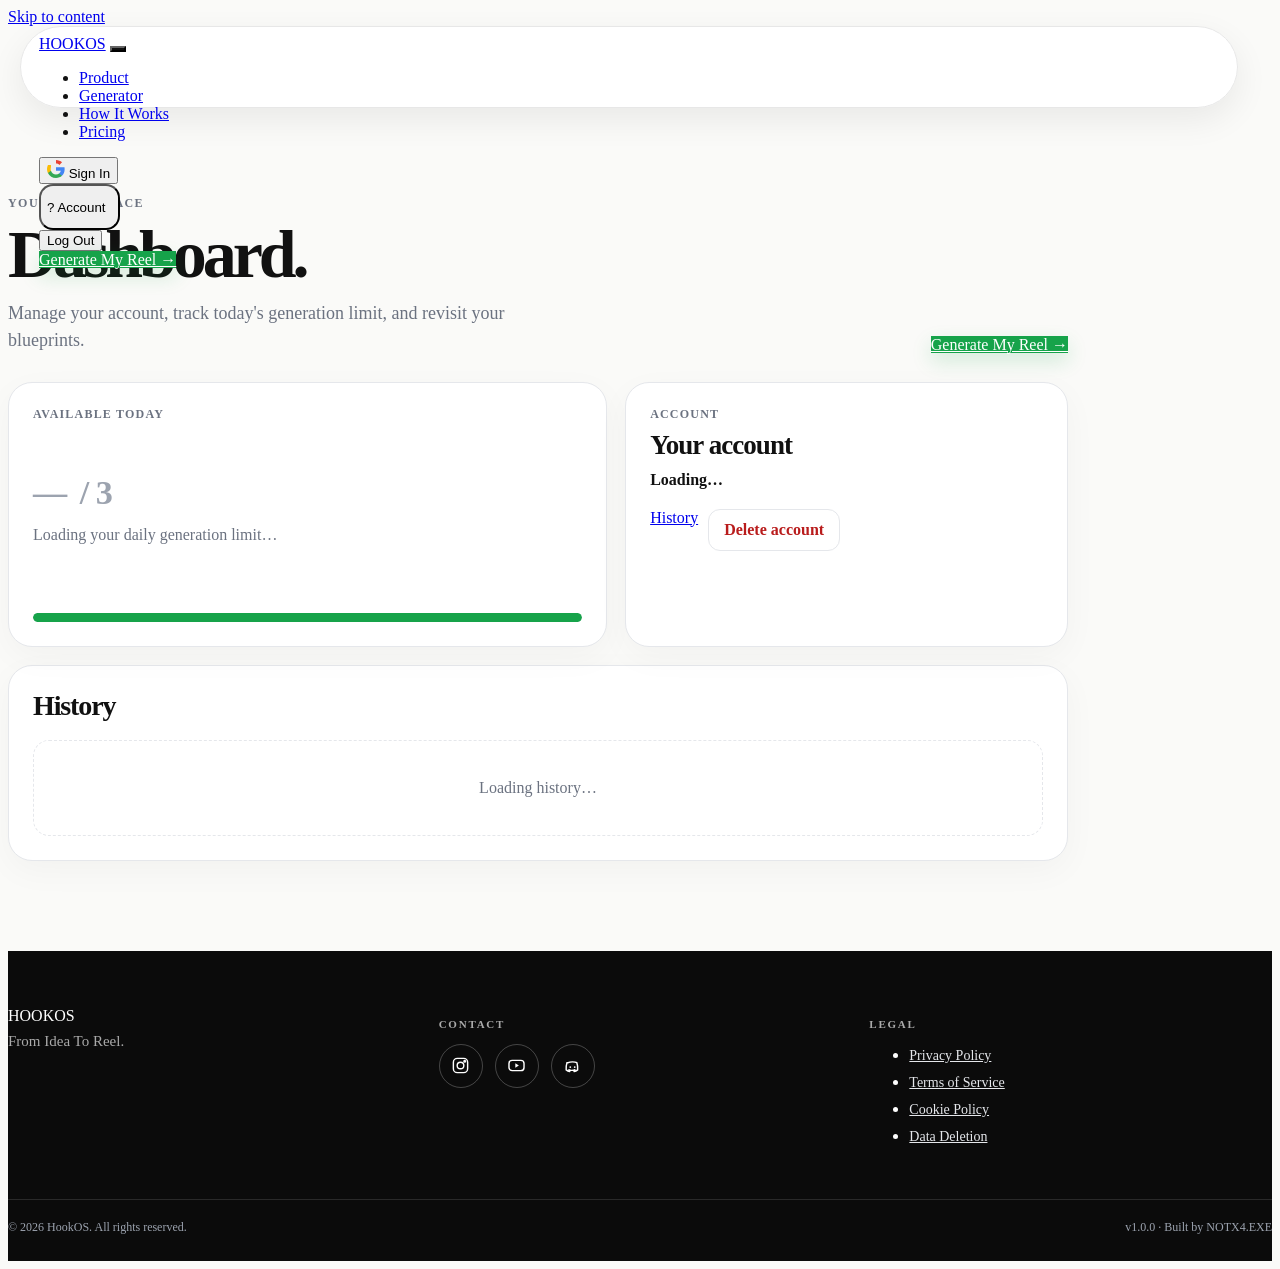
==== dashboard.html @ 16d7a91b "Polish HookOS account dashboard mobile UX" ====
<!DOCTYPE html>
<html lang="en">
<head>
<meta charset="UTF-8">
<meta name="viewport" content="width=device-width, initial-scale=1, viewport-fit=cover">
<title>HookOS — Dashboard</title>
<meta name="description" content="Your HookOS account dashboard and generation history.">
<link rel="icon" href="assets/favicon.ico" sizes="any">
<link rel="stylesheet" href="styles.css">
<link rel="stylesheet" href="fixes.css">
<link rel="stylesheet" href="redesign.css">
<link rel="stylesheet" href="mobile-ux-polish.css">
<style>
  .dashboard-shell{padding:54px 0 90px;background:var(--hookos-bg)}
  .dashboard-wrap{max-width:1060px}
  .dashboard-hero{display:flex;align-items:flex-end;justify-content:space-between;gap:24px;margin-bottom:28px}
  .dashboard-kicker{font-size:12px;font-weight:800;letter-spacing:.12em;text-transform:uppercase;color:#6B7280;margin-bottom:10px}
  .dashboard-hero h1{margin:0;font-size:clamp(40px,7vw,68px);line-height:.98;letter-spacing:-.06em}
  .dashboard-hero p{margin:12px 0 0;max-width:560px;color:#6B7280;font-size:18px;line-height:1.5}
  .dashboard-create{flex-shrink:0}
  .dashboard-stats{display:grid;grid-template-columns:1.15fr .85fr;gap:18px;margin-bottom:18px}
  .dashboard-card{background:#fff;border:1px solid var(--hookos-border);border-radius:24px;padding:24px;box-shadow:0 10px 34px rgba(0,0,0,.035)}
  .usage-card{min-height:215px;display:flex;flex-direction:column;justify-content:space-between}
  .card-eyebrow{font-size:12px;font-weight:800;letter-spacing:.1em;text-transform:uppercase;color:#6B7280}
  .usage-number{font-size:clamp(52px,9vw,76px);font-weight:850;letter-spacing:-.07em;line-height:1;margin-top:18px}
  .usage-number span{font-size:.45em;color:#9CA3AF;font-weight:700;letter-spacing:-.03em}
  .usage-copy{margin-top:10px;color:#6B7280;font-size:16px}
  .usage-bar{height:9px;background:#E5E7EB;border-radius:999px;overflow:hidden;margin-top:22px}
  .usage-bar span{display:block;height:100%;width:100%;background:#16A34A;border-radius:inherit;transition:width .3s ease}
  .account-card h2{margin:8px 0 10px;font-size:27px;letter-spacing:-.035em}
  .account-email{font-weight:700;word-break:break-word;font-size:16px}
  .account-name,.account-plan{color:#6B7280;margin-top:6px}
  .dashboard-actions{display:flex;gap:10px;flex-wrap:wrap;margin-top:20px}
  .danger-button{border:1px solid #E5E7EB;background:transparent;color:#B91C1C;border-radius:12px;padding:11px 15px;font:inherit;font-weight:700;cursor:pointer}
  .danger-button:hover{background:#FEF2F2;border-color:#FECACA}
  .history-card{padding:24px}
  .history-head{display:flex;justify-content:space-between;align-items:center;gap:16px;margin-bottom:18px}
  .history-head h2{margin:0;font-size:28px;letter-spacing:-.04em}
  .history-list{display:grid;gap:12px}
  .history-item{border:1px solid var(--hookos-border);border-radius:18px;padding:17px;background:#fff}
  .history-item-head{display:flex;align-items:flex-start;justify-content:space-between;gap:16px}
  .history-item h3{margin:0 0 6px;font-size:17px;letter-spacing:-.02em;line-height:1.25}
  .history-meta{font-size:12px;color:#6B7280}
  .history-preview{margin-top:11px;color:#6B7280;line-height:1.5;font-size:14px}
  .mini-btn{border:1px solid var(--hookos-border);background:transparent;border-radius:10px;padding:8px 11px;cursor:pointer;font:inherit;font-size:12px;font-weight:700;min-height:40px}
  .mini-btn:hover{background:var(--hookos-green-wash);border-color:#BBF7D0}
  .dashboard-empty{padding:38px 16px;text-align:center;color:#6B7280;border:1px dashed var(--hookos-border);border-radius:16px}
  .dashboard-loading{color:#6B7280}
  @media(max-width:760px){
    .dashboard-shell{padding:34px 0 60px}
    .dashboard-hero{display:block}
    .dashboard-hero p{font-size:16px}
    .dashboard-create{width:100%;margin-top:20px}
    .dashboard-create .btn{width:100%}
    .dashboard-stats{grid-template-columns:1fr}
    .dashboard-card{padding:20px;border-radius:20px}
    .history-card{padding:20px}
    .history-head{align-items:flex-start}
    .history-head h2{font-size:26px}
    .history-item-head{gap:12px}
    .history-item h3{font-size:16px}
  }
</style>
</head>
<body>
<a href="#main" class="skip-link">Skip to content</a>
<div id="navbar-root" class="navbar-placeholder"></div>
<main id="main" class="dashboard-shell">
  <div class="container dashboard-wrap">
    <header class="dashboard-hero">
      <div>
        <div class="dashboard-kicker">Your workspace</div>
        <h1>Dashboard.</h1>
        <p>Manage your account, track today's generation limit, and revisit your blueprints.</p>
      </div>
      <div class="dashboard-create"><a class="btn btn-primary btn-lg" href="index.html#generator">Generate My Reel →</a></div>
    </header>

    <div class="dashboard-stats">
      <section class="dashboard-card usage-card" aria-labelledby="usage-title">
        <div>
          <div class="card-eyebrow" id="usage-title">Available today</div>
          <div class="usage-number"><span id="usage-number">—</span> <span>/ 3</span></div>
          <div class="usage-copy" id="usage-copy">Loading your daily generation limit…</div>
        </div>
        <div class="usage-bar" aria-hidden="true"><span id="usage-bar"></span></div>
      </section>

      <section class="dashboard-card account-card" aria-labelledby="account-title">
        <div class="card-eyebrow">Account</div>
        <h2 id="account-title">Your account</h2>
        <div class="account-email" id="account-email">Loading…</div>
        <div class="account-name" id="account-name"></div>
        <div class="account-plan" id="account-plan"></div>
        <div class="dashboard-actions">
          <a class="btn btn-secondary" href="#history">History</a>
          <button class="danger-button" type="button" data-action="delete-account">Delete account</button>
        </div>
      </section>
    </div>

    <section class="dashboard-card history-card" id="history" aria-labelledby="history-title">
      <div class="history-head"><h2 id="history-title">History</h2><span class="dashboard-loading" id="history-count"></span></div>
      <div id="history-list" class="history-list"><div class="dashboard-empty">Loading history…</div></div>
    </section>
  </div>
</main>
<div id="footer-root"></div>
<script src="config.js"></script><script src="partials.js"></script><script src="auth.js"></script><script src="account-ui.js"></script><script src="dashboard.js"></script>
</body>
</html>
---- fixes.css ----
/* HOOKOS visual fixes */

[hidden]{display:none!important}
.avatar-img[hidden],.avatar[hidden]{display:none!important}

/* Pill navbar: clear breathing room from the viewport */
.navbar{position:sticky!important;top:16px!important;background:transparent!important;border:0!important;backdrop-filter:none!important;-webkit-backdrop-filter:none!important;padding:0 12px;margin:0 0 34px}
.navbar .container{height:64px!important;max-width:1180px!important;padding:8px 18px!important;background:rgba(255,255,255,.98);border:1px solid #e7e7e7;border-radius:999px;box-shadow:0 12px 34px rgba(0,0,0,.07);backdrop-filter:blur(16px);-webkit-backdrop-filter:blur(16px)}
.nav-toggle{background:#111;color:#fff;border-color:#111}.nav-toggle-bars span{background:#fff}.nav-open .nav-toggle-bars span{background:#111}.nav-backdrop{backdrop-filter:none;-webkit-backdrop-filter:none}
@media(max-width:860px){.navbar{top:14px!important;padding:0 12px;margin:0 0 34px}.navbar .container{height:60px!important;border-radius:999px;padding-inline:16px}.nav-right{top:90px!important;inset:90px 10px auto 10px!important;width:auto!important;height:auto!important;max-height:calc(100dvh - 106px);border:1px solid var(--border);border-radius:28px!important;box-shadow:0 24px 70px rgba(0,0,0,.16)!important}.nav-backdrop{background:rgba(0,0,0,.24)}.nav-open .nav-backdrop{opacity:1;visibility:visible}}

/* HookOS identity accent */
.hookos-accent{color:#F2C94C}
.hero .eyebrow .accent-word{color:#F2C94C}

/* Generator */
.loading-panel{position:relative;overflow:hidden;width:100%;border:1px solid var(--border);border-radius:24px;background:var(--bg);padding:32px 24px;margin-top:28px;text-align:center}.loading-panel.is-active{box-shadow:0 18px 50px rgba(0,0,0,.06)}
.loading-orb{width:54px;height:54px;margin:0 auto 18px;border-radius:50%;background:linear-gradient(135deg,#f0f0f0,#d9d9d9,#f7f7f7);animation:hookos-orb 1.8s ease-in-out infinite}.loading-status{min-height:25px;font-size:clamp(16px,2vw,18px);font-weight:700;letter-spacing:-.02em;line-height:1.3;overflow-wrap:anywhere}
.loading-steps{display:grid;grid-template-columns:repeat(4,minmax(0,1fr));gap:10px;width:100%;margin:26px 0 22px;text-align:left}.loading-steps .loading-step{display:flex;align-items:center;gap:8px;width:auto;height:auto;min-width:0;min-height:44px;padding:10px 11px;border:1px solid var(--border);border-radius:14px;background:var(--surface);color:#999;font-size:11px;line-height:1.3;overflow-wrap:anywhere;transition:color .25s var(--ease),border-color .25s var(--ease),background-color .25s var(--ease),transform .25s var(--ease)}.loading-step span:last-child{min-width:0;overflow-wrap:anywhere}.loading-step.is-active{color:var(--text-primary);font-weight:700;border-color:var(--text-primary);background:var(--bg);transform:translateY(-1px)}.loading-step.is-done{color:var(--text-primary);font-weight:700;border-color:var(--text-primary);background:var(--bg)}.loading-step-dot{width:8px;height:8px;flex:0 0 8px;border-radius:50%;background:#ddd}.loading-step.is-active .loading-step-dot{background:#111;box-shadow:0 0 0 4px #eee}.loading-step.is-done .loading-step-dot{background:#111}.loading-track{position:relative;width:100%;height:6px;overflow:hidden;border-radius:999px;background:#ededed}.loading-bar{position:absolute;top:0;left:0;width:42%;height:100%;border-radius:inherit;background:#111;transform:translateX(-110%);animation:hookos-loading-sweep 1.35s ease-in-out infinite}.loading-panel.is-complete .loading-bar{transform:translateX(0);animation:none}.loading-panel.is-complete .loading-orb{animation:none;background:#111}@keyframes hookos-loading-sweep{0%{transform:translateX(-110%)}55%{transform:translateX(90%)}100%{transform:translateX(230%)}}@keyframes hookos-orb{0%,100%{transform:scale(.94);opacity:.72}50%{transform:scale(1.04);opacity:1}}

#idea-input[aria-invalid="true"]{border-color:#c83c47;box-shadow:0 0 0 3px rgba(200,60,71,.08)}

/* Output hierarchy */
.result-card{background:#fff;border:1px solid var(--border);border-radius:18px;padding:20px 20px 22px;box-shadow:0 10px 30px rgba(0,0,0,.035)}
.result-card-head{display:flex;justify-content:space-between;gap:16px;align-items:center;margin-bottom:14px}.result-card-head h3{font-size:12px;font-weight:900;letter-spacing:.14em;text-transform:uppercase;color:#777}.result-body{font-size:16px;line-height:1.6;color:#222;max-width:68ch;white-space:pre-wrap}
#result-title{font-size:clamp(28px,4vw,48px);font-weight:900;letter-spacing:-.05em;line-height:1.02;color:#111}#result-topic{font-size:15px;color:#666;line-height:1.55}#result-hook{position:relative;padding:18px 18px 18px 20px;background:#fff8dd;border-radius:16px;border-left:5px solid #F2C94C;font-size:clamp(20px,2.7vw,28px);font-weight:800;letter-spacing:-.03em;line-height:1.25;color:#111}#result-script{font-size:16px;line-height:1.7}#result-scene{display:grid;gap:8px}.scene{display:grid;grid-template-columns:30px 1fr;gap:10px;align-items:start;padding:12px 14px;border:1px solid var(--border);border-radius:14px;background:#fafafa}.scene-num{font-weight:900;color:#A57D00}.scene span:last-child{line-height:1.5}#result-cta{background:#111;color:#fff;border-radius:16px;padding:18px 20px;font-weight:800;font-size:17px;line-height:1.4}.metrics-panel{border:1px solid var(--border);border-radius:20px;background:#fbfbfb;padding:22px}.metrics-panel h3{font-size:11px;text-transform:uppercase;letter-spacing:.16em;color:#777;margin-bottom:16px}.metric-value{font-weight:900}.metric-bar span{background:#F2C94C!important}

/* Simple visual process */
.process-drawing{position:relative;display:grid;grid-template-columns:repeat(4,minmax(0,1fr));gap:18px;max-width:1040px;margin:0 auto}.process-drawing .drawing-step{min-height:170px;border:1px solid #e6e6e6;border-radius:24px;background:#fff;padding:24px;display:flex;flex-direction:column;justify-content:space-between;box-shadow:0 10px 30px rgba(0,0,0,.04)}.process-drawing .drawing-icon{width:52px;height:52px;border-radius:16px;background:#fff8dd;border:1px solid #f0df98;display:grid;place-items:center;font-size:23px}.process-drawing .drawing-label{font-size:20px;font-weight:800;letter-spacing:-.04em}.process-drawing .drawing-caption{font-size:13px;color:#777;line-height:1.45;max-width:20ch}

/* Cards with stronger visual weight, not empty space */
.grid-4{display:grid;grid-template-columns:repeat(4,minmax(0,1fr));gap:18px}.grid-3{display:grid;grid-template-columns:repeat(3,minmax(0,1fr));gap:18px}.grid-2{display:grid;grid-template-columns:repeat(2,minmax(0,1fr));gap:22px}.card,.output-card{min-width:0;background:#fff;border:1px solid #e2e2e2;border-radius:24px;padding:26px;box-shadow:0 10px 30px rgba(0,0,0,.04)}.card-icon{width:42px;height:42px;margin-bottom:18px;border-radius:13px;background:#fff8dd;border:1px solid #f0df98;display:flex;align-items:center;justify-content:center;font-size:12px;font-weight:800}.card h3{font-size:17px;margin-bottom:8px}.card p{font-size:14px;color:var(--text-secondary);line-height:1.5}.output-card h3{font-size:18px;margin-bottom:10px;display:flex;align-items:center;gap:8px}.output-line{display:flex;gap:14px;padding:12px 0;border-top:1px solid var(--border);font-size:14px;line-height:1.5}.output-line:first-of-type{border-top:none;padding-top:8px}.output-line strong{flex:0 0 72px;font-weight:700;color:#777;font-size:10px;text-transform:uppercase;letter-spacing:.05em;padding-top:2px}

/* Idea example: clear contrast and distinctive type */
.example-input{max-width:760px;margin:0 auto 28px;border:1px solid #dfdfdf;border-radius:22px;padding:22px;background:#fff;box-shadow:0 10px 26px rgba(0,0,0,.04)}
.example-input .mockup-label{color:#666;letter-spacing:.1em}
.example-input .mockup-input{margin:0;background:#fff7d8;font-family:ui-monospace,SFMono-Regular,Menlo,monospace;font-size:18px;font-weight:800;letter-spacing:-.025em;border:1px solid #ead583;color:#171717;border-radius:16px}

/* Short idea guidance */
.input-guidance{display:flex;justify-content:space-between;align-items:flex-start;gap:12px;margin-top:8px;color:#777;font-size:12px;line-height:1.4}.input-guidance-main{max-width:75ch}.input-guidance #char-count{flex:0 0 auto;color:#999}

/* Frameworks: compact mobile-first */
.framework-grid{gap:10px!important}.framework-chip{padding:14px!important;border-radius:16px!important}.fw-name{font-size:14px!important}.fw-desc{font-size:12px!important;line-height:1.35}.framework-chip .check{width:18px;height:18px}

/* Languages */
.language-grid{display:grid;grid-template-columns:repeat(3,minmax(0,1fr));gap:12px;max-width:820px;margin:0 auto 14px}.language-card{min-height:76px;padding:14px 16px;border:1px solid var(--border);border-radius:16px;background:#fff;display:grid;grid-template-columns:auto 1fr;grid-template-rows:auto auto;column-gap:10px;align-content:center;box-shadow:0 6px 20px rgba(0,0,0,.03)}.language-check{grid-row:1 / span 2;width:28px;height:28px;border-radius:50%;background:#fff8dd;border:1px solid #f0df98;display:grid;place-items:center;font-weight:900;color:#7a5c00}.language-card strong{font-size:15px;letter-spacing:-.03em}.language-card>span:last-child{color:#888;font-size:11px;margin-top:2px}.coming-soon{max-width:820px;margin:0 auto;padding:12px 16px;border-radius:14px;background:#f2f2f0;display:flex;gap:12px;align-items:center;justify-content:center;flex-wrap:wrap;text-align:center}.coming-soon span{font-size:10px;font-weight:900;letter-spacing:.16em;color:#777}.coming-soon strong{font-size:12px}

/* Early access: compact and intentional */
.early-access-shell{width:min(100%,700px);margin:0 auto;border:1px solid var(--border);border-radius:24px;background:#fff;padding:24px;box-shadow:0 14px 42px rgba(0,0,0,.05)}#early-access-form{display:grid;gap:12px}#early-access-form input,#early-access-form textarea{width:100%;border:1px solid var(--border);border-radius:14px;background:var(--bg);padding:14px 16px;outline:none;transition:border-color .2s var(--ease),box-shadow .2s var(--ease)}#early-access-form input{min-height:50px}#early-access-form textarea{min-height:92px;resize:vertical}#early-access-form input:focus,#early-access-form textarea:focus{border-color:#b79a3a;box-shadow:0 0 0 3px rgba(242,201,76,.18)}#early-access-form input::placeholder,#early-access-form textarea::placeholder{color:#999}.early-access-note{margin:2px 2px 4px;color:var(--text-secondary);font-size:12px;line-height:1.5;text-align:center}

/* Footer inspired by the supplied Trendy structure: brand + social + legal */
footer{background:#0b0b0b;color:#fff;padding:56px 0 26px;margin-top:0}footer .footer-top{display:grid;grid-template-columns:1fr 1fr 1fr;gap:28px;padding-bottom:38px;border-bottom:1px solid rgba(255,255,255,.12)}footer .footer-brand p,footer .footer-social h3,footer .footer-legal h3{color:#aaa}footer .footer-brand p{font-size:15px;margin-top:8px;max-width:18ch}footer .footer-social h3,footer .footer-legal h3{font-size:11px;text-transform:uppercase;letter-spacing:.16em;margin-bottom:14px}footer .social-links{display:flex;gap:12px}footer .social-link{width:42px;height:42px;border:1px solid rgba(255,255,255,.16);border-radius:50%;display:grid;place-items:center}footer .social-link:hover{background:#fff;color:#111;border-color:#fff}footer .social-link svg{width:19px;height:19px}footer .footer-legal-links{display:grid;gap:9px}footer .footer-legal-links a{color:#cfcfcf;font-size:14px}footer .footer-legal-links a:hover{color:#fff}footer .footer-bottom{display:flex;justify-content:space-between;gap:20px;padding-top:20px;color:#888;font-size:12px;flex-wrap:wrap}

.profile-menu{width:auto!important;max-width:240px}.profile-trigger{width:auto!important;max-width:240px;min-width:0;min-height:46px;height:46px;padding:5px 12px 5px 6px;border-radius:14px}.profile-trigger [data-user-name]{min-width:0;max-width:170px;overflow:hidden;text-overflow:ellipsis;white-space:nowrap}

@media(max-width:900px){.grid-4{grid-template-columns:repeat(2,minmax(0,1fr))}.grid-3{grid-template-columns:1fr}.process-drawing{grid-template-columns:repeat(2,1fr)}}
@media(max-width:860px){.nav-right .profile-menu{width:fit-content!important;max-width:240px;align-self:flex-start}.nav-right .profile-trigger{width:auto!important;max-width:240px;min-height:50px;height:50px;padding:6px 14px 6px 7px;border-radius:14px}.nav-right .profile-trigger [data-user-name]{max-width:165px}}
@media(max-width:700px){.process-drawing{grid-template-columns:1fr;gap:10px}.process-drawing .drawing-step{min-height:118px;padding:18px;border-radius:18px}.process-drawing .drawing-icon{width:42px;height:42px;border-radius:13px;font-size:19px}.process-drawing .drawing-label{font-size:16px}.process-drawing .drawing-caption{font-size:11px;max-width:34ch}.grid-2{grid-template-columns:1fr}.example-input{padding:18px}.output-card{padding:20px}.input-guidance{font-size:11px}.early-access-note{font-size:11px}}
@media(max-width:640px){.loading-panel{padding:26px 16px 20px;border-radius:20px}.loading-steps{grid-template-columns:repeat(2,minmax(0,1fr));gap:8px;margin-top:20px}.loading-steps .loading-step{min-height:50px;padding:9px 8px;font-size:10.5px}.language-grid{grid-template-columns:1fr}.early-access-shell{padding:20px;border-radius:22px}footer .footer-top{grid-template-columns:1fr 1fr;gap:24px}footer .footer-brand{grid-column:1 / -1}.card,.output-card{padding:20px;border-radius:19px}.output-line{flex-direction:column;gap:4px}.output-line strong{flex-basis:auto}}
@media(max-width:420px){footer .footer-top{grid-template-columns:1fr}.input-guidance{align-items:flex-start}.input-guidance #char-count{display:none}}
@media(max-width:360px){.loading-panel{padding-inline:12px}.loading-steps{gap:6px}.loading-steps .loading-step{padding-inline:6px;font-size:10px}}
@media(prefers-reduced-motion:reduce){.loading-orb,.loading-bar{animation:none!important}}
---- redesign.css ----
/* HookOS premium green redesign overrides */
:root{--hook-green:#16A34A;--hook-green-dark:#15803D;--hook-green-soft:#DCFCE7;--hook-green-faint:#F0FDF4;--hook-offwhite:#FAFAF8;--hook-dark:#111312;--hook-border:#E4E7E1}
body{background:var(--hook-offwhite)}
.nav-links a:hover,.nav-links a.is-active{color:var(--hook-green)}
.btn-primary{background:var(--hook-green)!important;box-shadow:0 8px 22px rgba(22,163,74,.18)}
.btn-primary:hover:not(:disabled){background:var(--hook-green-dark)!important;box-shadow:0 12px 28px rgba(22,163,74,.24)}
.hero-redesign{padding-block:84px 96px}
.hero-redesign .hero-copy h1{max-width:620px;font-size:clamp(42px,6vw,76px);letter-spacing:-.055em}
.text-accent{color:var(--hook-green)}
.hero-eyebrow{display:flex;align-items:center;gap:8px}.eyebrow-dot{width:8px;height:8px;border-radius:50%;background:var(--hook-green);box-shadow:0 0 0 5px var(--hook-green-soft)}
.hero-proof{display:flex;flex-wrap:wrap;gap:8px 16px;margin-top:20px;color:#6B7280;font-size:12px}.hero-proof span:first-child{color:var(--hook-green)}
.hero-product-card{background:#fff;border:1px solid var(--hook-border);border-radius:28px;padding:22px;box-shadow:0 30px 80px rgba(17,19,18,.1);position:relative;overflow:hidden}.hero-product-card:before{content:'';position:absolute;inset:-30% auto auto -15%;width:240px;height:240px;border-radius:50%;background:var(--hook-green-faint);filter:blur(10px)}
.product-card-top,.product-preview-footer{display:flex;align-items:center;gap:10px;position:relative;z-index:1}.product-card-top{justify-content:space-between;padding-bottom:18px;border-bottom:1px solid var(--hook-border)}.product-card-label{font-size:10px;font-weight:900;letter-spacing:.16em;color:#7A827A}.status-pill,.output-status{display:inline-flex;align-items:center;gap:6px;font-size:10px;font-weight:900;letter-spacing:.12em;color:var(--hook-green)}.status-pill span,.output-status span{width:6px;height:6px;border-radius:50%;background:var(--hook-green)}
.product-idea-box{position:relative;z-index:1;margin:20px 0;background:var(--hook-green-faint);border:1px solid #D5EAD9;border-radius:18px;padding:18px}.product-idea-box span{display:block;margin-bottom:7px;font-size:10px;font-weight:900;letter-spacing:.14em;color:#7A827A}.product-idea-box strong{font-size:17px;letter-spacing:-.025em}.product-flow{position:relative;z-index:1;display:grid;gap:10px}.flow-step{display:flex;align-items:center;gap:12px;padding:12px 14px;border:1px solid var(--hook-border);border-radius:15px;background:#fff}.flow-step.is-done{border-color:#D7E9DA;background:#FBFFFC}.flow-step.is-current{border-color:#BDE3C5;background:var(--hook-green-faint)}.flow-icon{width:32px;height:32px;display:grid;place-items:center;border-radius:10px;background:#EFF1EE;color:#7A827A;font-size:13px;font-weight:900}.flow-step.is-done .flow-icon,.flow-step.is-current .flow-icon{background:var(--hook-green-soft);color:var(--hook-green)}.flow-step small{display:block;color:#97A097;font-size:9px;font-weight:800;letter-spacing:.1em}.flow-step strong{font-size:14px}.flow-line{height:8px;border-left:1px dashed #CBD3CB;margin-left:29px}.product-preview-footer{margin-top:18px;padding-top:14px;border-top:1px solid var(--hook-border);color:#7A827A;font-size:11px}.product-preview-footer strong{margin-left:auto;color:#111;font-size:12px}.mini-arrow{color:var(--hook-green);font-size:15px}
.section-alt{background:#F4F5F1}.generator-section{border-top:1px solid #ECEEEA;border-bottom:1px solid #ECEEEA}.generator-shell{max-width:850px}.generator-section .section-title{margin-bottom:42px}#idea-input{min-height:156px;padding:18px 18px 20px;background:#fff;border-color:#DDE2DB;border-radius:18px}#idea-input:focus{border-color:var(--hook-green);box-shadow:0 0 0 4px rgba(22,163,74,.1)}
.framework-heading-row{display:flex;align-items:center;justify-content:space-between;gap:16px;margin-top:32px;margin-bottom:12px}.framework-heading-row .field-label{margin:0}.recommended-note{font-size:11px;color:var(--hook-green);font-weight:800}.framework-grid{gap:12px!important}.framework-chip{border-color:#E0E4DE;border-radius:16px!important;background:#fff}.framework-chip:hover{border-color:#C8D0C8;transform:translateY(-2px);box-shadow:0 10px 22px rgba(17,19,18,.06)}.framework-chip.selected{border-color:var(--hook-green);background:var(--hook-green-faint);box-shadow:0 0 0 3px rgba(22,163,74,.08)}.framework-chip.selected .check{background:var(--hook-green);border-color:var(--hook-green)}
.loading-panel{border-color:#DCE4DC;background:#fff}.loading-orb{background:linear-gradient(135deg,#D9F2DF,#AEE1B8,#F3FFF5)}.loading-step.is-active{border-color:var(--hook-green);background:var(--hook-green-faint)}.loading-step.is-done{border-color:#C9DDCC;background:#FBFFFC}.loading-step.is-active .loading-step-dot,.loading-step.is-done .loading-step-dot{background:var(--hook-green);box-shadow:none}.loading-track{background:#E9EEE9}.loading-bar{background:var(--hook-green)}.loading-panel.is-complete .loading-orb{background:var(--hook-green)}
.results-header{display:flex;justify-content:space-between;align-items:flex-end;gap:20px;margin:52px 0 22px}.metrics-panel{background:var(--hook-dark);border-color:#1D2420;color:#fff}.metrics-panel h3,.metrics-heading span{color:#A9B5AC}.metric-value{color:#fff}.metric-bar{background:#263128}.metric-bar span{background:var(--hook-green)!important}.result-card-featured{border-color:#CBE3D0;background:linear-gradient(180deg,#FCFFFC 0%,#F4FBF5 100%)}#result-hook{background:var(--hook-green-faint);border-left-color:var(--hook-green)}#result-cta{background:var(--hook-dark)}.result-card-cta{background:#F6FBF7;border-color:#D5E7D8}
.process-section,.features-section{background:#fff}.process-drawing .drawing-step,.card,.output-card{border-color:#E1E6E1;box-shadow:0 10px 30px rgba(17,19,18,.04)}.process-drawing .drawing-icon,.card-icon{background:var(--hook-green-faint);border-color:#D1E8D5;color:var(--hook-green)}.output-card-primary{border-color:#BFE0C6;background:linear-gradient(180deg,#FCFFFC 0%,#F4FBF5 100%)}.output-card-badge{background:var(--hook-green-soft);color:var(--hook-green)}.example-input{border-color:#DCE4DC}.example-input .mockup-input{background:var(--hook-green-faint);border-color:#D4E8D8}
.language-check{background:var(--hook-green-faint);border-color:#D0E7D4;color:var(--hook-green)}.coming-soon{background:#EEF2ED}
.early-access-section{background:var(--hook-dark);color:#fff}.early-access-section .section-title p,.early-access-section .eyebrow{color:#AAB5AC}.early-access-card{max-width:780px;margin:auto;padding:46px;border:1px solid #263129;border-radius:30px;background:linear-gradient(180deg,#151A17 0%,#111312 100%);box-shadow:0 30px 80px rgba(0,0,0,.22)}#early-access-form input,#early-access-form textarea{background:#181D19;color:#fff;border-color:#2C362F}#early-access-form input:focus,#early-access-form textarea:focus{border-color:var(--hook-green);box-shadow:0 0 0 4px rgba(22,163,74,.16)}.early-access-note{color:#87938A}.final-cta{background:#EAF7ED}.final-cta>.container{display:flex;align-items:center;justify-content:space-between;gap:32px}.final-cta-copy h2{max-width:680px}.final-cta .eyebrow{color:var(--hook-green)}
@media(max-width:900px){.hero-redesign{padding-block:64px 72px}.hero-redesign .container{gap:40px}.grid-4{grid-template-columns:repeat(2,minmax(0,1fr))}.process-drawing{grid-template-columns:repeat(2,1fr)}}
@media(max-width:700px){.hero-redesign .hero-copy h1{font-size:clamp(38px,12vw,58px)}.hero-actions .btn{width:100%}.hero-product-card{padding:16px;border-radius:22px}.framework-heading-row{align-items:flex-start;flex-direction:column;gap:8px}.framework-grid,.grid-2,.language-grid{grid-template-columns:1fr}.results-header{align-items:flex-start;flex-direction:column}.early-access-card{padding:28px 20px;border-radius:22px}.final-cta>.container{align-items:flex-start;flex-direction:column}.final-cta .btn{width:100%}.process-drawing{grid-template-columns:1fr}}
---- mobile-ux-polish.css ----
/* HookOS mobile UX polish */
:root{
  --hookos-green:#16A34A;
  --hookos-green-dark:#15803D;
  --hookos-green-soft:#DCFCE7;
  --hookos-green-wash:#F0FDF4;
  --hookos-bg:#FAFAF8;
  --hookos-surface:#FFFFFF;
  --hookos-text:#111111;
  --hookos-muted:#6B7280;
  --hookos-border:#E5E7EB;
  --hookos-danger:#DC2626;
}

body{background:var(--hookos-bg);color:var(--hookos-text)}

.btn-primary{background:var(--hookos-green)!important;color:#fff!important;box-shadow:0 8px 20px rgba(22,163,74,.18)}
.btn-primary:hover:not(:disabled){background:var(--hookos-green-dark)!important}
.btn-secondary{border-color:var(--hookos-border)!important;background:#fff!important}

/* Shared visual language */
.dashboard-card,.early-access-shell,.result-card,.output-card,.card,.example-input,.mockup{border-color:var(--hookos-border)!important}

/* Mobile navigation cleanup */
@media(max-width:860px){
  .nav-right .nav-links a.is-active{background:var(--hookos-green-wash)!important;color:var(--hookos-green-dark)!important}
  .nav-right .nav-links a:focus-visible{outline:3px solid rgba(22,163,74,.22)}
  .nav-right>.btn-primary{box-shadow:0 10px 24px rgba(22,163,74,.2)}
}

/* Support + tutorial: product-like documentation instead of article wall */
.legal-page{padding-block:56px 80px}
.legal-page .container{max-width:900px}
.legal-page h1{font-size:clamp(36px,7vw,52px);letter-spacing:-.05em;margin-bottom:12px}
.legal-page .legal-updated{color:var(--hookos-muted);max-width:700px;margin-bottom:34px;font-size:17px;line-height:1.55}
.legal-page h2{font-size:clamp(22px,4vw,30px);letter-spacing:-.03em;margin-top:28px;margin-bottom:10px}
.legal-page p{font-size:16px;line-height:1.65;color:#3F4650;max-width:70ch}
.legal-page a{color:var(--hookos-green-dark);font-weight:700;text-decoration-color:rgba(22,163,74,.35);text-underline-offset:3px}

@media(min-width:700px){
  .legal-page h2:not(:first-of-type){margin-top:38px}
}

/* Tutorial visual steps */
.tutorial-step{
  margin:18px 0;
  padding:20px;
  border:1px solid var(--hookos-border);
  border-radius:20px;
  background:#fff;
  box-shadow:0 8px 26px rgba(17,24,39,.035)
}
.tutorial-step .step-number{
  display:inline-flex;align-items:center;justify-content:center;
  width:34px;height:34px;border-radius:11px;
  background:var(--hookos-green-wash);
  border:1px solid #BBF7D0;
  color:var(--hookos-green-dark);
  font-size:12px;font-weight:900;letter-spacing:.04em;margin-bottom:14px
}
.tutorial-step h2{margin:0 0 8px;font-size:24px}
.tutorial-step p{margin:0}
.tutorial-preview{margin-top:16px;padding:14px;border:1px solid var(--hookos-border);border-radius:16px;background:var(--hookos-bg)}
.tutorial-preview .preview-label{font-size:10px;text-transform:uppercase;letter-spacing:.14em;font-weight:900;color:var(--hookos-muted);margin-bottom:8px}
.tutorial-preview .preview-field{padding:12px 14px;border-radius:12px;background:#fff;border:1px solid var(--hookos-border);font-size:14px;font-weight:700}
.tutorial-preview .preview-row{display:grid;grid-template-columns:repeat(2,minmax(0,1fr));gap:8px;margin-top:8px}
.tutorial-preview .preview-chip{padding:10px;border-radius:11px;background:#fff;border:1px solid var(--hookos-border);font-size:12px;font-weight:700}
.tutorial-preview .preview-chip.is-selected{background:var(--hookos-green-wash);border-color:#86EFAC;color:var(--hookos-green-dark)}
.tutorial-preview .preview-list{display:grid;gap:7px}
.tutorial-preview .preview-list div{padding:9px 10px;border:1px solid var(--hookos-border);border-radius:10px;background:#fff;font-size:12px;font-weight:700}

/* Support cards */
.support-card{
  margin:16px 0;padding:20px;
  border:1px solid var(--hookos-border);
  border-radius:20px;background:#fff;
  box-shadow:0 8px 26px rgba(17,24,39,.035)
}
.support-card h2{margin:0 0 8px;font-size:22px}
.support-email{font-size:18px!important;font-weight:800;color:var(--hookos-green-dark)!important}
.support-card p:last-child{margin-bottom:0}

/* Compact dashboard/account/history */
.dashboard-shell{background:var(--hookos-bg)!important}
.dashboard-hero h1{letter-spacing:-.055em}
.dashboard-create .btn{background:var(--hookos-green)!important}
.usage-bar span{background:var(--hookos-green)!important}
.history-item{transition:border-color .18s ease,box-shadow .18s ease,transform .18s ease}
.history-item:hover{border-color:#BBF7D0!important;box-shadow:0 10px 24px rgba(22,163,74,.07);transform:translateY(-1px)}
.mini-btn:hover{border-color:#BBF7D0!important;background:var(--hookos-green-wash)!important}

/* Custom delete modal */
.hookos-modal-backdrop{
  position:fixed;inset:0;z-index:1500;
  background:rgba(17,19,18,.56);
  backdrop-filter:blur(3px);
  opacity:0;visibility:hidden;pointer-events:none;
  transition:opacity .2s ease,visibility .2s ease
}
.hookos-modal-backdrop.is-open{opacity:1;visibility:visible;pointer-events:auto}
.hookos-modal{
  position:fixed;left:50%;top:50%;z-index:1501;
  width:min(92vw,440px);
  transform:translate(-50%,-46%);
  opacity:0;visibility:hidden;pointer-events:none;
  background:#fff;border:1px solid var(--hookos-border);border-radius:24px;
  box-shadow:0 28px 80px rgba(0,0,0,.24);
  padding:24px;
  transition:opacity .2s ease,transform .22s ease,visibility .2s ease
}
.hookos-modal.is-open{opacity:1;visibility:visible;pointer-events:auto;transform:translate(-50%,-50%)}
.hookos-modal h2{font-size:25px;margin:0 0 8px;letter-spacing:-.035em}
.hookos-modal p{margin:0;color:var(--hookos-muted);font-size:15px;line-height:1.55}
.hookos-modal-actions{display:grid;grid-template-columns:1fr 1fr;gap:10px;margin-top:20px}
.hookos-modal-actions button{min-height:46px;border-radius:12px;border:1px solid var(--hookos-border);font-weight:800}
.hookos-modal-cancel{background:#fff}
.hookos-modal-delete{background:var(--hookos-danger);color:#fff;border-color:var(--hookos-danger)!important}
.hookos-modal-delete:hover{background:#B91C1C}

/* Footer contrast */
footer .social-link{color:#fff!important;border-color:rgba(255,255,255,.24)!important}
footer .social-link:hover{background:var(--hookos-green)!important;border-color:var(--hookos-green)!important;color:#fff!important}
footer .footer-legal-links a{color:#E5E7EB!important}
footer .footer-bottom{color:#9CA3AF!important}

/* Better mobile type and spacing */
@media(max-width:700px){
  section{padding-block:48px}
  .container{padding-inline:18px}
  .legal-page{padding-block:34px 54px}
  .legal-page .container{padding-inline:18px}
  .legal-page h1{font-size:38px}
  .legal-page .legal-updated{font-size:16px;margin-bottom:26px}
  .legal-page h2{font-size:24px;line-height:1.14;margin-top:24px}
  .legal-page p{font-size:16px;line-height:1.6}
  .tutorial-step,.support-card{padding:18px;border-radius:18px}
  .tutorial-step h2,.support-card h2{font-size:21px}
  .dashboard-shell{padding-top:26px!important}
  .dashboard-hero h1{font-size:44px!important}
  .dashboard-card{padding:20px!important;border-radius:20px!important}
  .usage-number{font-size:58px!important}
  .history-card{padding:20px!important}
  .history-head h2{font-size:26px!important}
  .history-item{padding:15px!important}
  .dashboard-actions{gap:8px}
  .dashboard-actions .btn,.dashboard-actions .danger-button{min-height:46px}
}

/* Respect reduced motion */
@media(prefers-reduced-motion:reduce){
  .hookos-modal,.hookos-modal-backdrop,.history-item{transition:none!important}
}
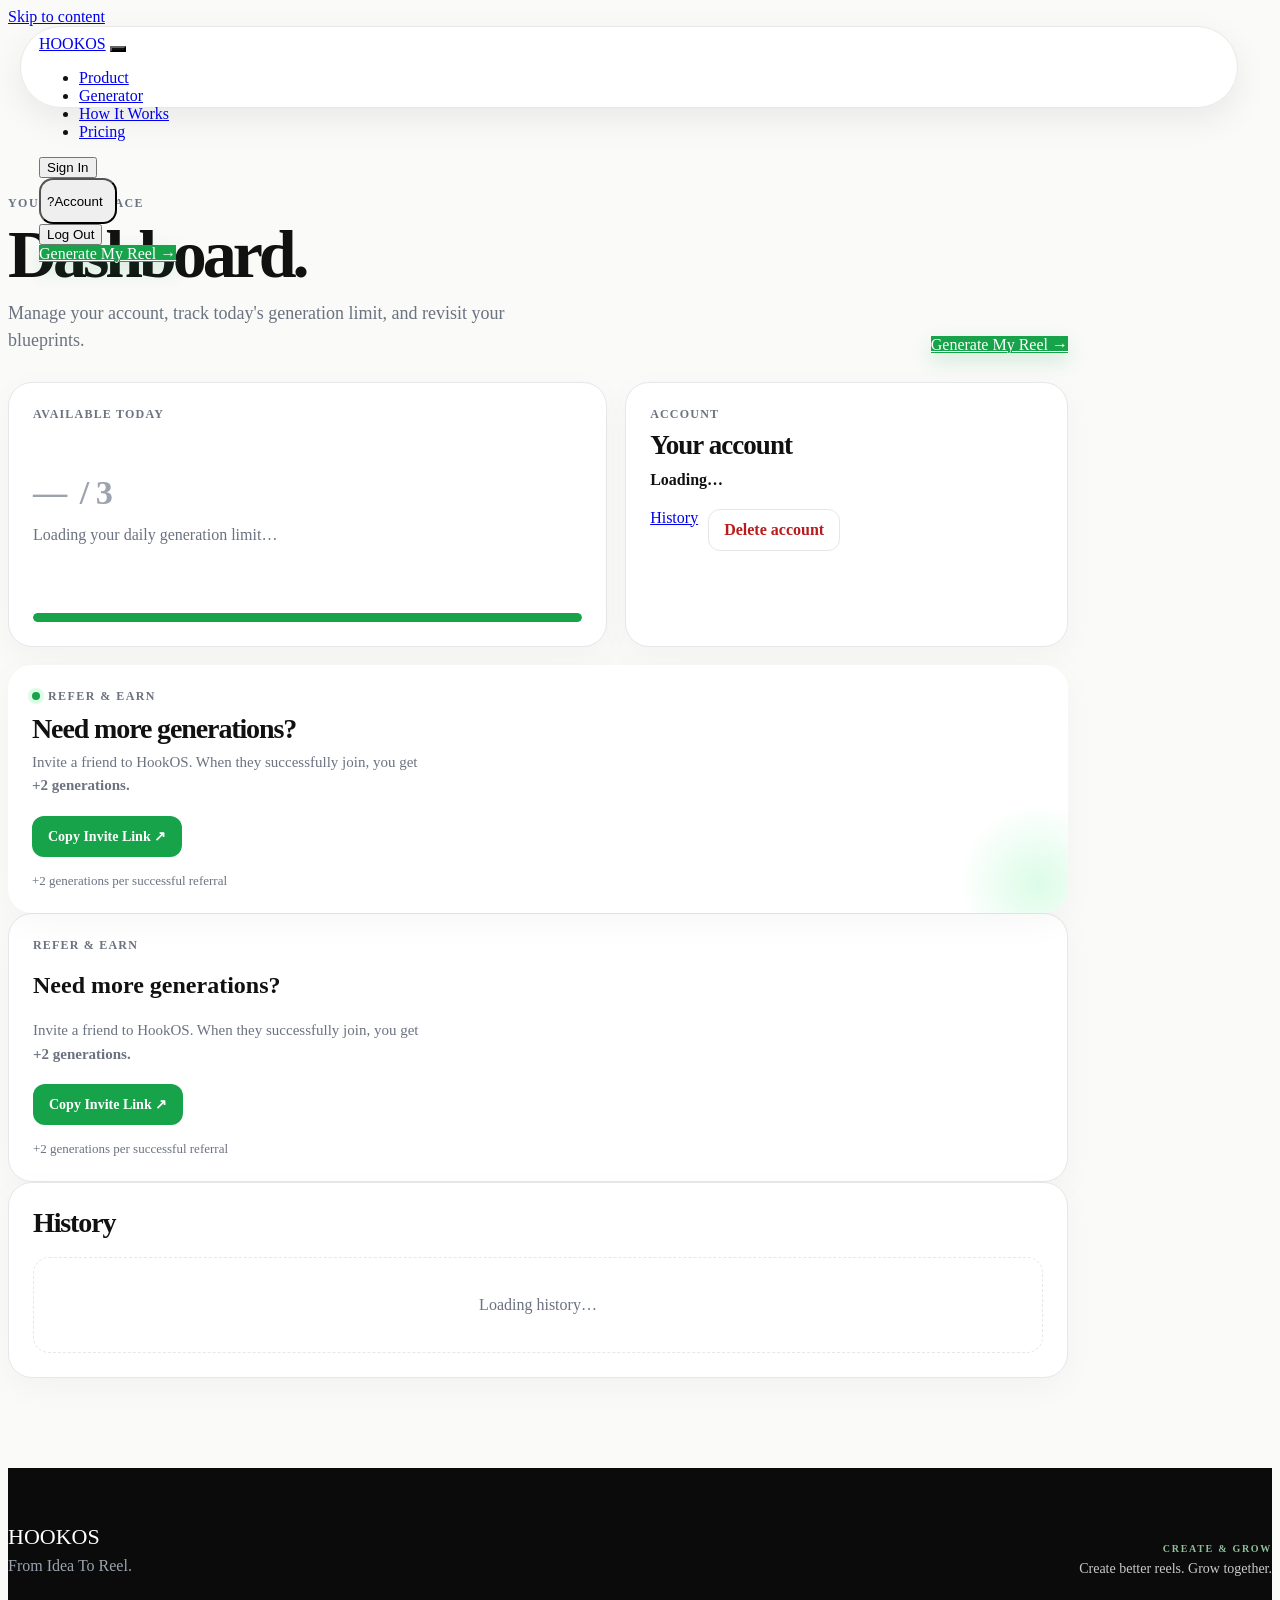
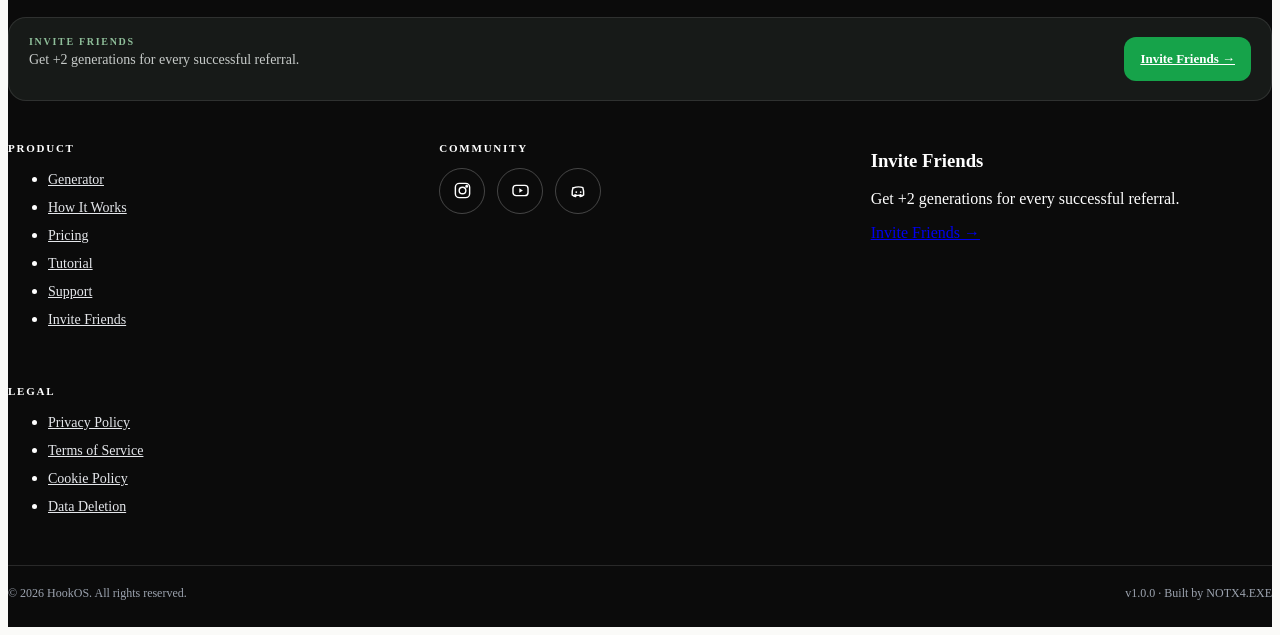
==== commit f8b943a4: "Add referral card to HookOS dashboard" ====
--- a/dashboard.html
+++ b/dashboard.html
@@ -10,6 +10,7 @@
 <link rel="stylesheet" href="fixes.css">
 <link rel="stylesheet" href="redesign.css">
 <link rel="stylesheet" href="mobile-ux-polish.css">
+<link rel="stylesheet" href="referral-footer.css">
 <style>
   .dashboard-shell{padding:54px 0 90px;background:var(--hookos-bg)}
   .dashboard-wrap{max-width:1060px}
@@ -75,30 +76,23 @@
       </div>
       <div class="dashboard-create"><a class="btn btn-primary btn-lg" href="index.html#generator">Generate My Reel →</a></div>
     </header>
-
     <div class="dashboard-stats">
       <section class="dashboard-card usage-card" aria-labelledby="usage-title">
-        <div>
-          <div class="card-eyebrow" id="usage-title">Available today</div>
-          <div class="usage-number"><span id="usage-number">—</span> <span>/ 3</span></div>
-          <div class="usage-copy" id="usage-copy">Loading your daily generation limit…</div>
-        </div>
+        <div><div class="card-eyebrow" id="usage-title">Available today</div><div class="usage-number"><span id="usage-number">—</span> <span>/ 3</span></div><div class="usage-copy" id="usage-copy">Loading your daily generation limit…</div></div>
         <div class="usage-bar" aria-hidden="true"><span id="usage-bar"></span></div>
       </section>
-
       <section class="dashboard-card account-card" aria-labelledby="account-title">
-        <div class="card-eyebrow">Account</div>
-        <h2 id="account-title">Your account</h2>
-        <div class="account-email" id="account-email">Loading…</div>
-        <div class="account-name" id="account-name"></div>
-        <div class="account-plan" id="account-plan"></div>
-        <div class="dashboard-actions">
-          <a class="btn btn-secondary" href="#history">History</a>
-          <button class="danger-button" type="button" data-action="delete-account">Delete account</button>
-        </div>
+        <div class="card-eyebrow">Account</div><h2 id="account-title">Your account</h2><div class="account-email" id="account-email">Loading…</div><div class="account-name" id="account-name"></div><div class="account-plan" id="account-plan"></div>
+        <div class="dashboard-actions"><a class="btn btn-secondary" href="#history">History</a><button class="danger-button" type="button" data-action="delete-account">Delete account</button></div>
       </section>
     </div>
-
+    <section class="dashboard-card" id="referral" aria-labelledby="referral-heading">
+      <div class="card-eyebrow">Refer & Earn</div>
+      <h2 id="referral-heading">Need more generations?</h2>
+      <p class="referral-copy">Invite a friend to HookOS. When they successfully join, you get <strong>+2 generations.</strong></p>
+      <div class="referral-actions"><button type="button" class="referral-copy-btn" id="hookos-copy-referral">Copy Invite Link ↗</button></div>
+      <div class="referral-meta" id="hookos-referral-meta"><span>+2 generations per successful referral</span></div>
+    </section>
     <section class="dashboard-card history-card" id="history" aria-labelledby="history-title">
       <div class="history-head"><h2 id="history-title">History</h2><span class="dashboard-loading" id="history-count"></span></div>
       <div id="history-list" class="history-list"><div class="dashboard-empty">Loading history…</div></div>
@@ -106,6 +100,6 @@
   </div>
 </main>
 <div id="footer-root"></div>
-<script src="config.js"></script><script src="partials.js"></script><script src="auth.js"></script><script src="account-ui.js"></script><script src="dashboard.js"></script>
+<script src="config.js"></script><script src="partials.js"></script><script src="auth.js"></script><script src="account-ui.js"></script><script src="dashboard.js"></script><script src="referral-ui.js"></script>
 </body>
 </html>
--- a/referral-footer.css
+++ b/referral-footer.css
@@ -0,0 +1 @@
+/* ==========================================================================\n   HOOKOS — referral + footer polish\n   ========================================================================== */\n.referral-card{position:relative;overflow:hidden;margin-top:18px;padding:24px;border:1px solid var(--border);border-radius:24px;background:#fff;box-shadow:0 10px 34px rgba(0,0,0,.035)}\n.referral-card::after{content:"";position:absolute;right:-55px;bottom:-70px;width:190px;height:190px;border-radius:50%;background:radial-gradient(circle,#dcfce7 0%,rgba(220,252,231,0) 70%);pointer-events:none}\n.referral-eyebrow{display:flex;align-items:center;gap:8px;font-size:12px;font-weight:800;letter-spacing:.12em;text-transform:uppercase;color:#6b7280}\n.referral-dot{width:8px;height:8px;border-radius:50%;background:#16a34a;box-shadow:0 0 0 4px #dcfce7}\n.referral-card h2{margin:10px 0 8px;font-size:28px;letter-spacing:-.04em;line-height:1.05}\n.referral-copy{margin:0;max-width:54ch;color:#6b7280;font-size:15px;line-height:1.55}\n.referral-actions{display:flex;flex-wrap:wrap;gap:10px;margin-top:18px;align-items:center}\n.referral-copy-btn{min-height:46px;border:0;background:#16a34a;color:#fff;border-radius:12px;padding:12px 16px;font:inherit;font-size:14px;font-weight:800;cursor:pointer;transition:transform .18s var(--ease),background .18s var(--ease)}\n.referral-copy-btn:hover{background:#15803d;transform:translateY(-1px)}\n.referral-copy-btn:focus-visible{outline:3px solid #bbf7d0;outline-offset:2px}\n.referral-meta{display:flex;gap:16px;flex-wrap:wrap;margin-top:16px;font-size:13px;color:#6b7280}.referral-meta strong{color:#111}\n.referral-toast{position:fixed;left:50%;bottom:22px;z-index:1000;transform:translate(-50%,16px);opacity:0;pointer-events:none;padding:12px 16px;border-radius:14px;background:#111312;color:#fff;box-shadow:0 16px 40px rgba(0,0,0,.2);font-size:14px;font-weight:700;transition:opacity .2s var(--ease),transform .2s var(--ease)}\n.referral-toast.is-visible{opacity:1;transform:translate(-50%,0)}\n.referral-invite{margin:16px 0 0;padding:12px 14px;border:1px solid #bbf7d0;border-radius:14px;background:#f0fdf4;color:#15803d;font-size:13px;font-weight:700}\n.hookos-footer{background:#111312;color:#fff;padding:48px 0 24px}.footer-intro{display:flex;justify-content:space-between;gap:32px;align-items:flex-end;padding-bottom:26px}.footer-community-copy{max-width:280px;text-align:right}.footer-kicker{display:block;color:#8fbf9a;font-size:10px;font-weight:900;letter-spacing:.17em;text-transform:uppercase}.footer-community-copy p{margin-top:7px;color:#c7cbc9;font-size:14px}.footer-referral-strip{display:flex;align-items:center;justify-content:space-between;gap:20px;padding:18px 20px;margin-bottom:30px;border:1px solid rgba(255,255,255,.1);border-radius:18px;background:#171a18}.footer-referral-strip p{margin-top:5px;color:#c7cbc9;font-size:14px}.footer-referral-link{min-height:44px;display:inline-flex;align-items:center;justify-content:center;padding:0 16px;border-radius:12px;background:#16a34a;color:#fff;font-size:13px;font-weight:800;transition:background .18s ease,transform .18s ease}.footer-referral-link:hover{background:#15803d;transform:translateY(-1px)}.hookos-footer .footer-top{display:grid;grid-template-columns:1fr 1fr 1fr;gap:30px;padding:0 0 34px;border-bottom:1px solid rgba(255,255,255,.12)}.hookos-footer .footer-column h3{margin-bottom:14px;color:#fff;font-size:11px;text-transform:uppercase;letter-spacing:.16em}.hookos-footer .footer-legal-links{display:grid;gap:10px}.hookos-footer .footer-legal-links a{color:#b8bfbc;font-size:14px;transition:color .18s ease}.hookos-footer .footer-legal-links a:hover{color:#fff}.hookos-footer .social-links{display:flex;gap:12px;flex-wrap:wrap}.hookos-footer .social-link{width:44px;height:44px;display:grid;place-items:center;border:1px solid rgba(255,255,255,.18);border-radius:50%;color:#fff;transition:background .18s ease,color .18s ease,border-color .18s ease,transform .18s ease}.hookos-footer .social-link:hover{background:#dcfce7;color:#15803d;border-color:#dcfce7;transform:translateY(-1px)}.hookos-footer .social-link svg{width:19px;height:19px}.hookos-footer .footer-bottom{display:flex;justify-content:space-between;gap:20px;flex-wrap:wrap;padding-top:20px;color:#818885;font-size:12px}.hookos-footer .footer-wordmark{font-size:22px;color:#fff}.hookos-footer .footer-tag{margin-top:7px;color:#9ca3af}.footer-referral-card{margin-top:18px}\n@media(max-width:700px){.referral-card{padding:20px;border-radius:20px}.referral-card h2{font-size:24px}.referral-copy-btn{width:100%}.referral-meta{flex-direction:column;gap:8px}.referral-toast{left:16px;right:16px;bottom:16px;transform:translateY(16px)}.referral-toast.is-visible{transform:translateY(0)}.footer-intro{display:block;padding-bottom:22px}.footer-community-copy{margin-top:18px;text-align:left}.footer-referral-strip{display:block;padding:18px}.footer-referral-link{width:100%;margin-top:14px}.hookos-footer .footer-top{grid-template-columns:1fr 1fr;gap:26px}.hookos-footer .footer-bottom{display:block}.hookos-footer .footer-bottom span{display:block}.hookos-footer .footer-bottom span+span{margin-top:8px}}\n@media(max-width:420px){.hookos-footer .footer-top{grid-template-columns:1fr}.hookos-footer{padding-top:40px}}
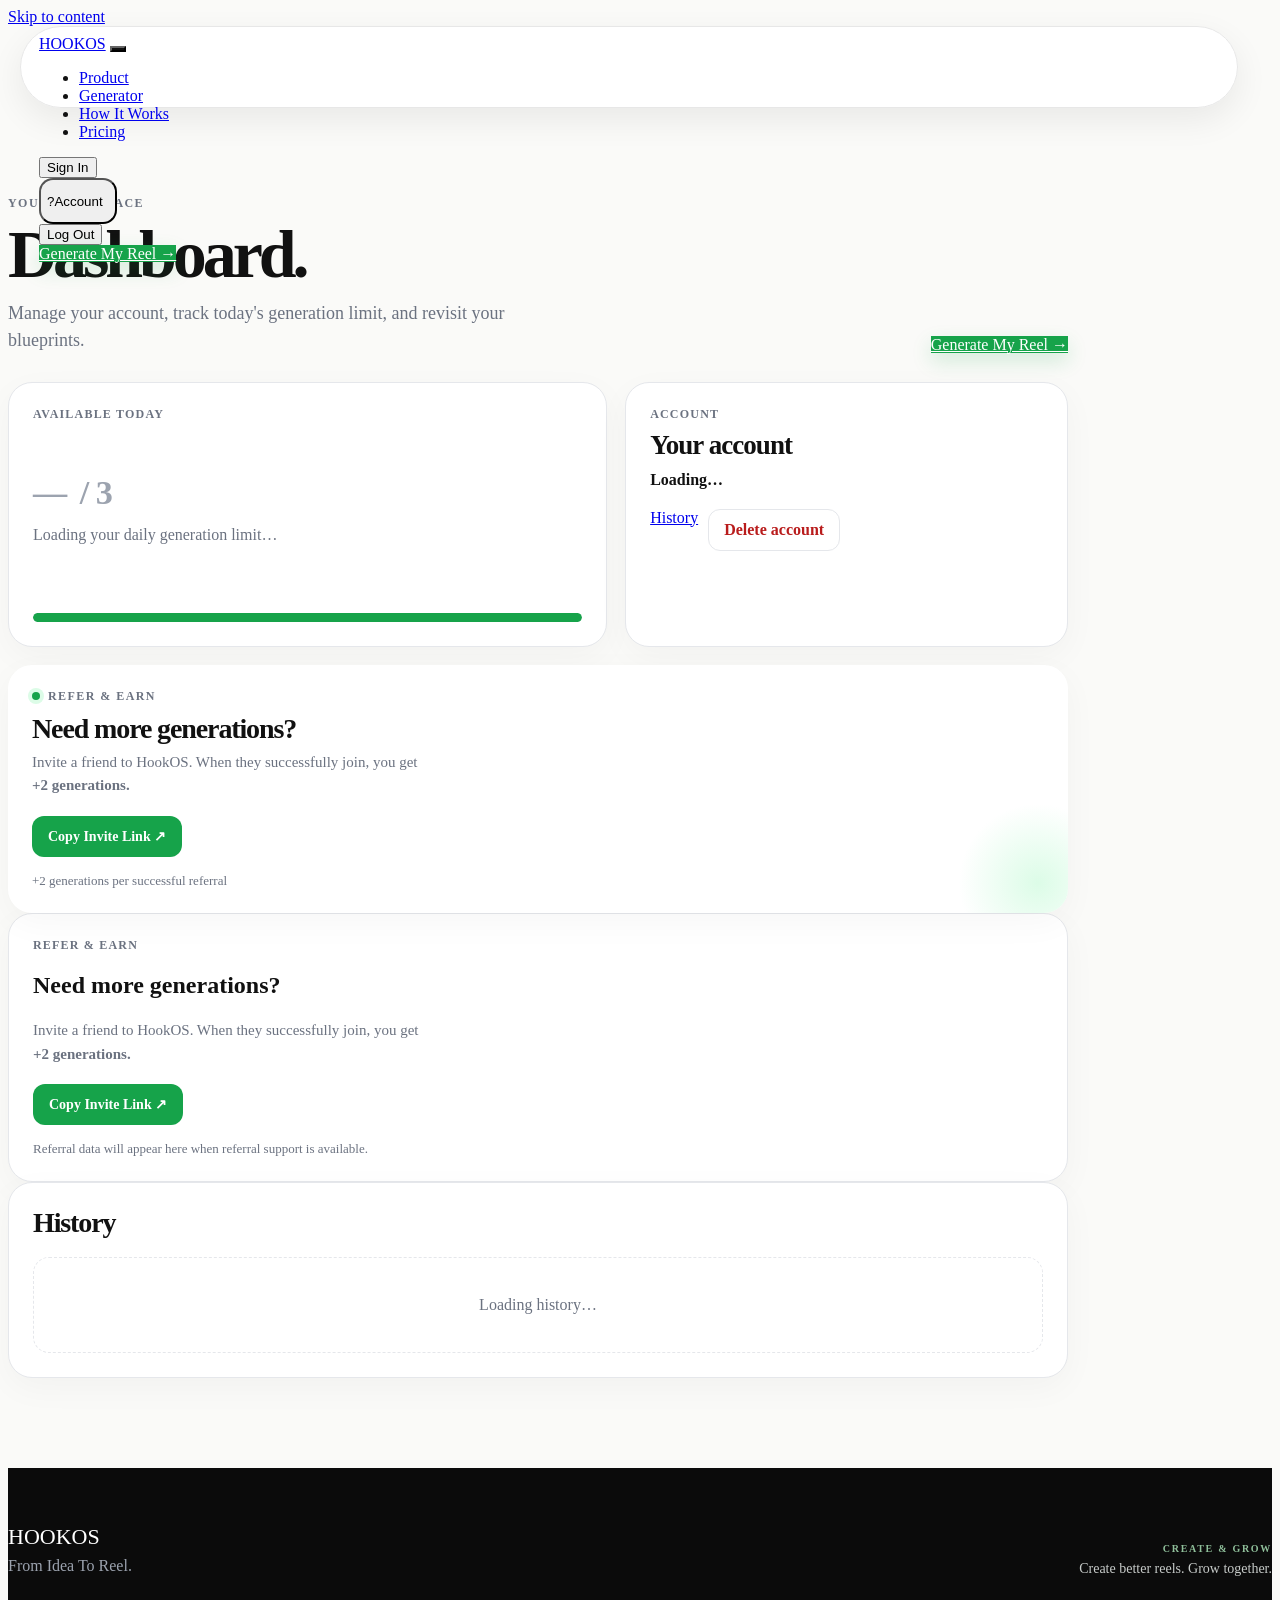
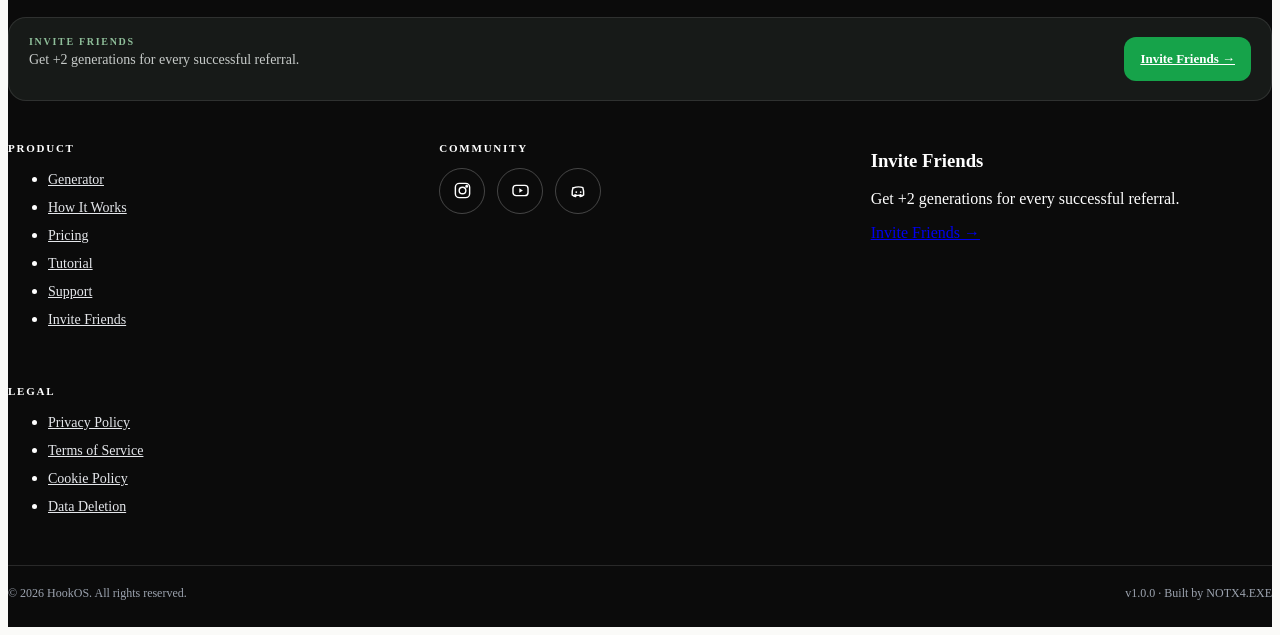
==== commit b2941bba: "Finalize HookOS referral dashboard UI" ====
--- a/dashboard.html
+++ b/dashboard.html
@@ -12,55 +12,8 @@
 <link rel="stylesheet" href="mobile-ux-polish.css">
 <link rel="stylesheet" href="referral-footer.css">
 <style>
-  .dashboard-shell{padding:54px 0 90px;background:var(--hookos-bg)}
-  .dashboard-wrap{max-width:1060px}
-  .dashboard-hero{display:flex;align-items:flex-end;justify-content:space-between;gap:24px;margin-bottom:28px}
-  .dashboard-kicker{font-size:12px;font-weight:800;letter-spacing:.12em;text-transform:uppercase;color:#6B7280;margin-bottom:10px}
-  .dashboard-hero h1{margin:0;font-size:clamp(40px,7vw,68px);line-height:.98;letter-spacing:-.06em}
-  .dashboard-hero p{margin:12px 0 0;max-width:560px;color:#6B7280;font-size:18px;line-height:1.5}
-  .dashboard-create{flex-shrink:0}
-  .dashboard-stats{display:grid;grid-template-columns:1.15fr .85fr;gap:18px;margin-bottom:18px}
-  .dashboard-card{background:#fff;border:1px solid var(--hookos-border);border-radius:24px;padding:24px;box-shadow:0 10px 34px rgba(0,0,0,.035)}
-  .usage-card{min-height:215px;display:flex;flex-direction:column;justify-content:space-between}
-  .card-eyebrow{font-size:12px;font-weight:800;letter-spacing:.1em;text-transform:uppercase;color:#6B7280}
-  .usage-number{font-size:clamp(52px,9vw,76px);font-weight:850;letter-spacing:-.07em;line-height:1;margin-top:18px}
-  .usage-number span{font-size:.45em;color:#9CA3AF;font-weight:700;letter-spacing:-.03em}
-  .usage-copy{margin-top:10px;color:#6B7280;font-size:16px}
-  .usage-bar{height:9px;background:#E5E7EB;border-radius:999px;overflow:hidden;margin-top:22px}
-  .usage-bar span{display:block;height:100%;width:100%;background:#16A34A;border-radius:inherit;transition:width .3s ease}
-  .account-card h2{margin:8px 0 10px;font-size:27px;letter-spacing:-.035em}
-  .account-email{font-weight:700;word-break:break-word;font-size:16px}
-  .account-name,.account-plan{color:#6B7280;margin-top:6px}
-  .dashboard-actions{display:flex;gap:10px;flex-wrap:wrap;margin-top:20px}
-  .danger-button{border:1px solid #E5E7EB;background:transparent;color:#B91C1C;border-radius:12px;padding:11px 15px;font:inherit;font-weight:700;cursor:pointer}
-  .danger-button:hover{background:#FEF2F2;border-color:#FECACA}
-  .history-card{padding:24px}
-  .history-head{display:flex;justify-content:space-between;align-items:center;gap:16px;margin-bottom:18px}
-  .history-head h2{margin:0;font-size:28px;letter-spacing:-.04em}
-  .history-list{display:grid;gap:12px}
-  .history-item{border:1px solid var(--hookos-border);border-radius:18px;padding:17px;background:#fff}
-  .history-item-head{display:flex;align-items:flex-start;justify-content:space-between;gap:16px}
-  .history-item h3{margin:0 0 6px;font-size:17px;letter-spacing:-.02em;line-height:1.25}
-  .history-meta{font-size:12px;color:#6B7280}
-  .history-preview{margin-top:11px;color:#6B7280;line-height:1.5;font-size:14px}
-  .mini-btn{border:1px solid var(--hookos-border);background:transparent;border-radius:10px;padding:8px 11px;cursor:pointer;font:inherit;font-size:12px;font-weight:700;min-height:40px}
-  .mini-btn:hover{background:var(--hookos-green-wash);border-color:#BBF7D0}
-  .dashboard-empty{padding:38px 16px;text-align:center;color:#6B7280;border:1px dashed var(--hookos-border);border-radius:16px}
-  .dashboard-loading{color:#6B7280}
-  @media(max-width:760px){
-    .dashboard-shell{padding:34px 0 60px}
-    .dashboard-hero{display:block}
-    .dashboard-hero p{font-size:16px}
-    .dashboard-create{width:100%;margin-top:20px}
-    .dashboard-create .btn{width:100%}
-    .dashboard-stats{grid-template-columns:1fr}
-    .dashboard-card{padding:20px;border-radius:20px}
-    .history-card{padding:20px}
-    .history-head{align-items:flex-start}
-    .history-head h2{font-size:26px}
-    .history-item-head{gap:12px}
-    .history-item h3{font-size:16px}
-  }
+.dashboard-shell{padding:54px 0 90px;background:var(--hookos-bg)}.dashboard-wrap{max-width:1060px}.dashboard-hero{display:flex;align-items:flex-end;justify-content:space-between;gap:24px;margin-bottom:28px}.dashboard-kicker{font-size:12px;font-weight:800;letter-spacing:.12em;text-transform:uppercase;color:#6B7280;margin-bottom:10px}.dashboard-hero h1{margin:0;font-size:clamp(40px,7vw,68px);line-height:.98;letter-spacing:-.06em}.dashboard-hero p{margin:12px 0 0;max-width:560px;color:#6B7280;font-size:18px;line-height:1.5}.dashboard-create{flex-shrink:0}.dashboard-stats{display:grid;grid-template-columns:1.15fr .85fr;gap:18px;margin-bottom:18px}.dashboard-card{background:#fff;border:1px solid var(--hookos-border);border-radius:24px;padding:24px;box-shadow:0 10px 34px rgba(0,0,0,.035)}.usage-card{min-height:215px;display:flex;flex-direction:column;justify-content:space-between}.card-eyebrow{font-size:12px;font-weight:800;letter-spacing:.1em;text-transform:uppercase;color:#6B7280}.usage-number{font-size:clamp(52px,9vw,76px);font-weight:850;letter-spacing:-.07em;line-height:1;margin-top:18px}.usage-number span{font-size:.45em;color:#9CA3AF;font-weight:700;letter-spacing:-.03em}.usage-copy{margin-top:10px;color:#6B7280;font-size:16px}.usage-bar{height:9px;background:#E5E7EB;border-radius:999px;overflow:hidden;margin-top:22px}.usage-bar span{display:block;height:100%;width:100%;background:#16A34A;border-radius:inherit;transition:width .3s ease}.account-card h2{margin:8px 0 10px;font-size:27px;letter-spacing:-.035em}.account-email{font-weight:700;word-break:break-word;font-size:16px}.account-name,.account-plan{color:#6B7280;margin-top:6px}.dashboard-actions{display:flex;gap:10px;flex-wrap:wrap;margin-top:20px}.danger-button{border:1px solid #E5E7EB;background:transparent;color:#B91C1C;border-radius:12px;padding:11px 15px;font:inherit;font-weight:700;cursor:pointer}.danger-button:hover{background:#FEF2F2;border-color:#FECACA}.history-card{padding:24px}.history-head{display:flex;justify-content:space-between;align-items:center;gap:16px;margin-bottom:18px}.history-head h2{margin:0;font-size:28px;letter-spacing:-.04em}.history-list{display:grid;gap:12px}.history-item{border:1px solid var(--hookos-border);border-radius:18px;padding:17px;background:#fff}.history-item-head{display:flex;align-items:flex-start;justify-content:space-between;gap:16px}.history-item h3{margin:0 0 6px;font-size:17px;letter-spacing:-.02em;line-height:1.25}.history-meta{font-size:12px;color:#6B7280}.history-preview{margin-top:11px;color:#6B7280;line-height:1.5;font-size:14px}.mini-btn{border:1px solid var(--hookos-border);background:transparent;border-radius:10px;padding:8px 11px;cursor:pointer;font:inherit;font-size:12px;font-weight:700;min-height:40px}.mini-btn:hover{background:var(--hookos-green-wash);border-color:#BBF7D0}.dashboard-empty{padding:38px 16px;text-align:center;color:#6B7280;border:1px dashed var(--hookos-border);border-radius:16px}.dashboard-loading{color:#6B7280}
+@media(max-width:760px){.dashboard-shell{padding:34px 0 60px}.dashboard-hero{display:block}.dashboard-hero p{font-size:16px}.dashboard-create{width:100%;margin-top:20px}.dashboard-create .btn{width:100%}.dashboard-stats{grid-template-columns:1fr}.dashboard-card{padding:20px;border-radius:20px}.history-card{padding:20px}.history-head{align-items:flex-start}.history-head h2{font-size:26px}.history-item-head{gap:12px}.history-item h3{font-size:16px}}
 </style>
 </head>
 <body>
@@ -68,35 +21,13 @@
 <div id="navbar-root" class="navbar-placeholder"></div>
 <main id="main" class="dashboard-shell">
   <div class="container dashboard-wrap">
-    <header class="dashboard-hero">
-      <div>
-        <div class="dashboard-kicker">Your workspace</div>
-        <h1>Dashboard.</h1>
-        <p>Manage your account, track today's generation limit, and revisit your blueprints.</p>
-      </div>
-      <div class="dashboard-create"><a class="btn btn-primary btn-lg" href="index.html#generator">Generate My Reel →</a></div>
-    </header>
+    <header class="dashboard-hero"><div><div class="dashboard-kicker">Your workspace</div><h1>Dashboard.</h1><p>Manage your account, track today's generation limit, and revisit your blueprints.</p></div><div class="dashboard-create"><a class="btn btn-primary btn-lg" href="index.html#generator">Generate My Reel →</a></div></header>
     <div class="dashboard-stats">
-      <section class="dashboard-card usage-card" aria-labelledby="usage-title">
-        <div><div class="card-eyebrow" id="usage-title">Available today</div><div class="usage-number"><span id="usage-number">—</span> <span>/ 3</span></div><div class="usage-copy" id="usage-copy">Loading your daily generation limit…</div></div>
-        <div class="usage-bar" aria-hidden="true"><span id="usage-bar"></span></div>
-      </section>
-      <section class="dashboard-card account-card" aria-labelledby="account-title">
-        <div class="card-eyebrow">Account</div><h2 id="account-title">Your account</h2><div class="account-email" id="account-email">Loading…</div><div class="account-name" id="account-name"></div><div class="account-plan" id="account-plan"></div>
-        <div class="dashboard-actions"><a class="btn btn-secondary" href="#history">History</a><button class="danger-button" type="button" data-action="delete-account">Delete account</button></div>
-      </section>
+      <section class="dashboard-card usage-card" aria-labelledby="usage-title"><div><div class="card-eyebrow" id="usage-title">Available today</div><div class="usage-number"><span id="usage-number">—</span> <span>/ 3</span></div><div class="usage-copy" id="usage-copy">Loading your daily generation limit…</div></div><div class="usage-bar" aria-hidden="true"><span id="usage-bar"></span></div></section>
+      <section class="dashboard-card account-card" aria-labelledby="account-title"><div class="card-eyebrow">Account</div><h2 id="account-title">Your account</h2><div class="account-email" id="account-email">Loading…</div><div class="account-name" id="account-name"></div><div class="account-plan" id="account-plan"></div><div class="dashboard-actions"><a class="btn btn-secondary" href="#history">History</a><button class="danger-button" type="button" data-action="delete-account">Delete account</button></div></section>
     </div>
-    <section class="dashboard-card" id="referral" aria-labelledby="referral-heading">
-      <div class="card-eyebrow">Refer & Earn</div>
-      <h2 id="referral-heading">Need more generations?</h2>
-      <p class="referral-copy">Invite a friend to HookOS. When they successfully join, you get <strong>+2 generations.</strong></p>
-      <div class="referral-actions"><button type="button" class="referral-copy-btn" id="hookos-copy-referral">Copy Invite Link ↗</button></div>
-      <div class="referral-meta" id="hookos-referral-meta"><span>+2 generations per successful referral</span></div>
-    </section>
-    <section class="dashboard-card history-card" id="history" aria-labelledby="history-title">
-      <div class="history-head"><h2 id="history-title">History</h2><span class="dashboard-loading" id="history-count"></span></div>
-      <div id="history-list" class="history-list"><div class="dashboard-empty">Loading history…</div></div>
-    </section>
+    <section class="dashboard-card" id="referral" aria-labelledby="referral-heading"><div class="card-eyebrow">Refer &amp; Earn</div><h2 id="referral-heading">Need more generations?</h2><p class="referral-copy">Invite a friend to HookOS. When they successfully join, you get <strong>+2 generations.</strong></p><div class="referral-actions"><button type="button" class="referral-copy-btn" id="hookos-copy-referral">Copy Invite Link ↗</button></div><div class="referral-meta" id="hookos-referral-meta"><span>Referral data will appear here when referral support is available.</span></div></section>
+    <section class="dashboard-card history-card" id="history" aria-labelledby="history-title"><div class="history-head"><h2 id="history-title">History</h2><span class="dashboard-loading" id="history-count"></span></div><div id="history-list" class="history-list"><div class="dashboard-empty">Loading history…</div></div></section>
   </div>
 </main>
 <div id="footer-root"></div>
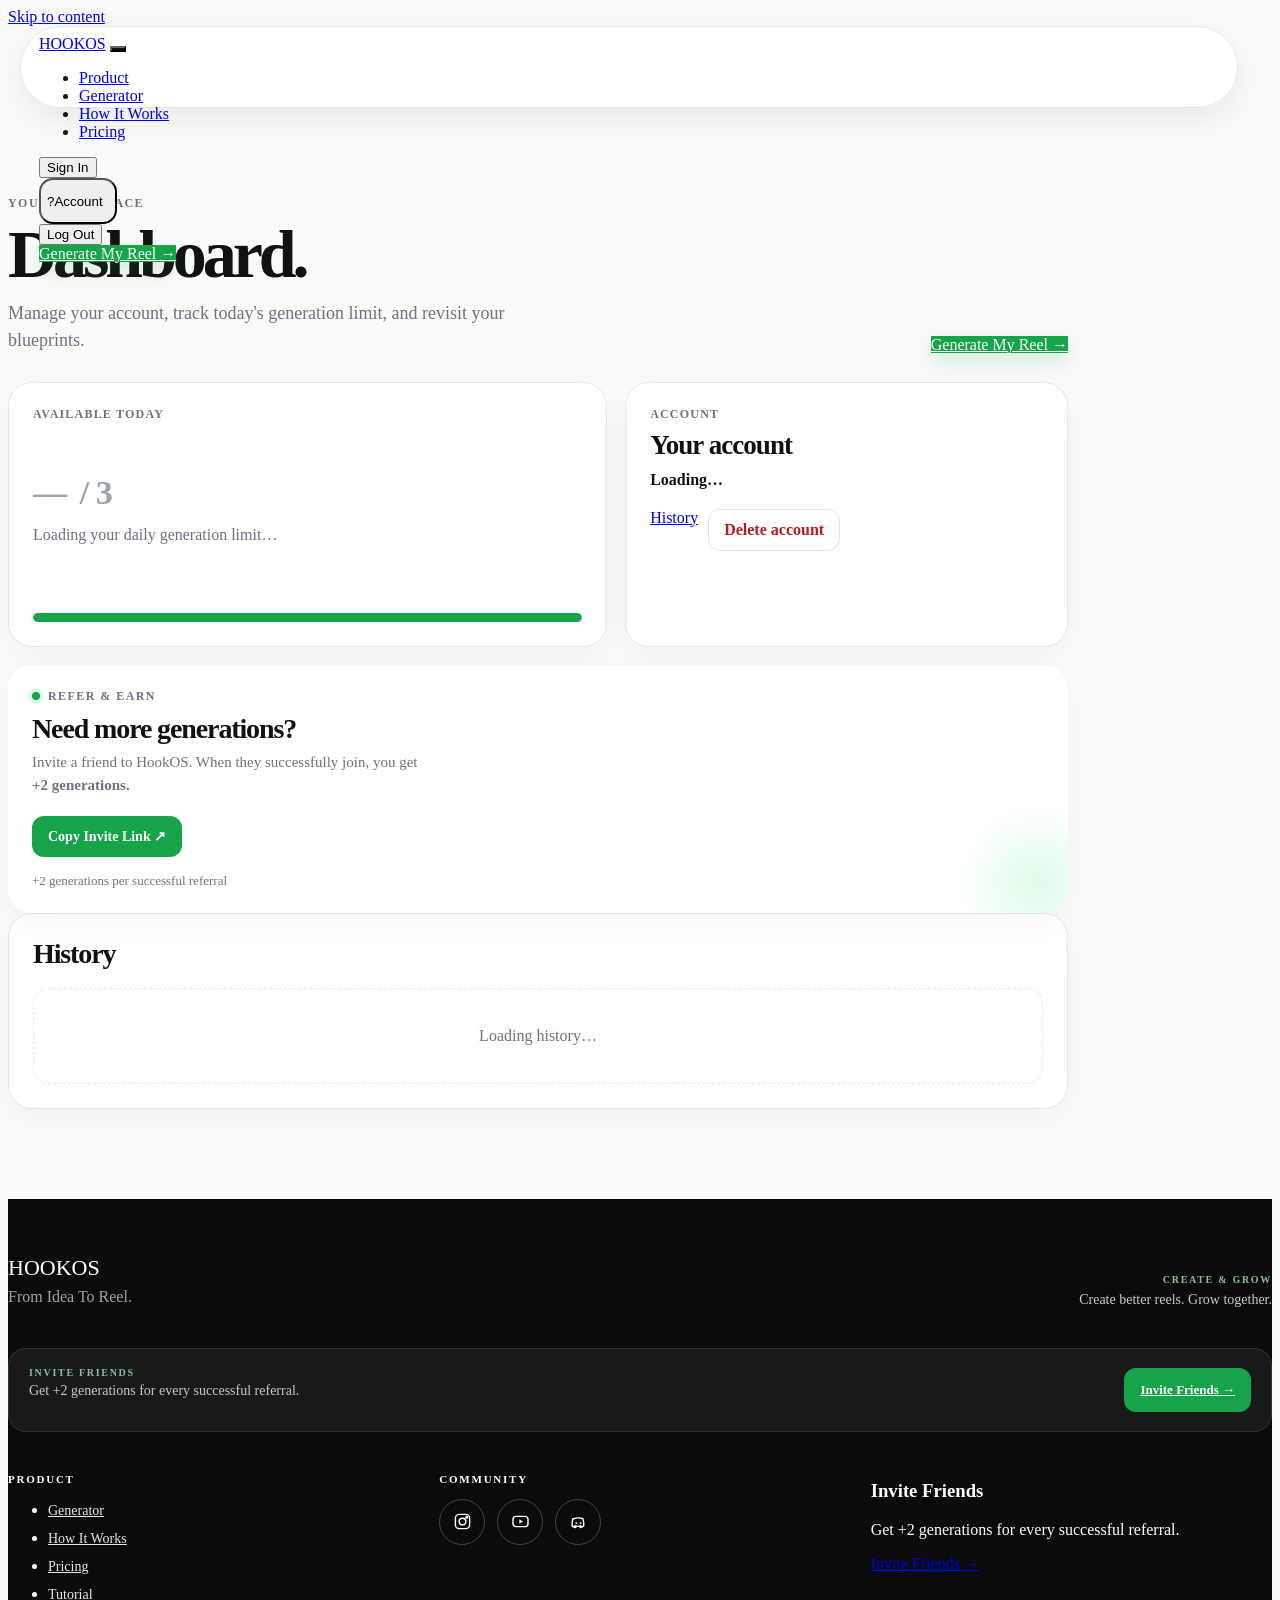
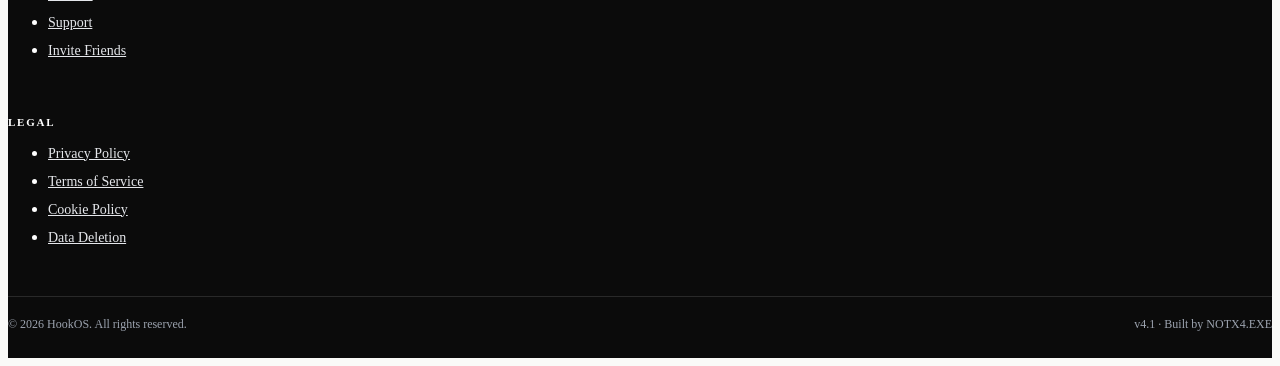
==== commit 395ccf93: "Remove duplicate/incomplete referral UI from dashboard and keep a single referral source of truth" ====
--- a/dashboard.html
+++ b/dashboard.html
@@ -26,11 +26,10 @@
       <section class="dashboard-card usage-card" aria-labelledby="usage-title"><div><div class="card-eyebrow" id="usage-title">Available today</div><div class="usage-number"><span id="usage-number">—</span> <span>/ 3</span></div><div class="usage-copy" id="usage-copy">Loading your daily generation limit…</div></div><div class="usage-bar" aria-hidden="true"><span id="usage-bar"></span></div></section>
       <section class="dashboard-card account-card" aria-labelledby="account-title"><div class="card-eyebrow">Account</div><h2 id="account-title">Your account</h2><div class="account-email" id="account-email">Loading…</div><div class="account-name" id="account-name"></div><div class="account-plan" id="account-plan"></div><div class="dashboard-actions"><a class="btn btn-secondary" href="#history">History</a><button class="danger-button" type="button" data-action="delete-account">Delete account</button></div></section>
     </div>
-    <section class="dashboard-card" id="referral" aria-labelledby="referral-heading"><div class="card-eyebrow">Refer &amp; Earn</div><h2 id="referral-heading">Need more generations?</h2><p class="referral-copy">Invite a friend to HookOS. When they successfully join, you get <strong>+2 generations.</strong></p><div class="referral-actions"><button type="button" class="referral-copy-btn" id="hookos-copy-referral">Copy Invite Link ↗</button></div><div class="referral-meta" id="hookos-referral-meta"><span>Referral data will appear here when referral support is available.</span></div></section>
-    <section class="dashboard-card history-card" id="history" aria-labelledby="history-title"><div class="history-head"><h2 id="history-title">History</h2><span class="dashboard-loading" id="history-count"></span></div><div id="history-list" class="history-list"><div class="dashboard-empty">Loading history…</div></div></section>
+    <section class="history-card dashboard-card" id="history" aria-labelledby="history-title"><div class="history-head"><h2 id="history-title">History</h2><span class="dashboard-loading" id="history-count"></span></div><div id="history-list" class="history-list"><div class="dashboard-empty">Loading history…</div></div></section>
   </div>
 </main>
 <div id="footer-root"></div>
 <script src="config.js"></script><script src="partials.js"></script><script src="auth.js"></script><script src="account-ui.js"></script><script src="dashboard.js"></script><script src="referral-ui.js"></script>
 </body>
-</html>+</html>
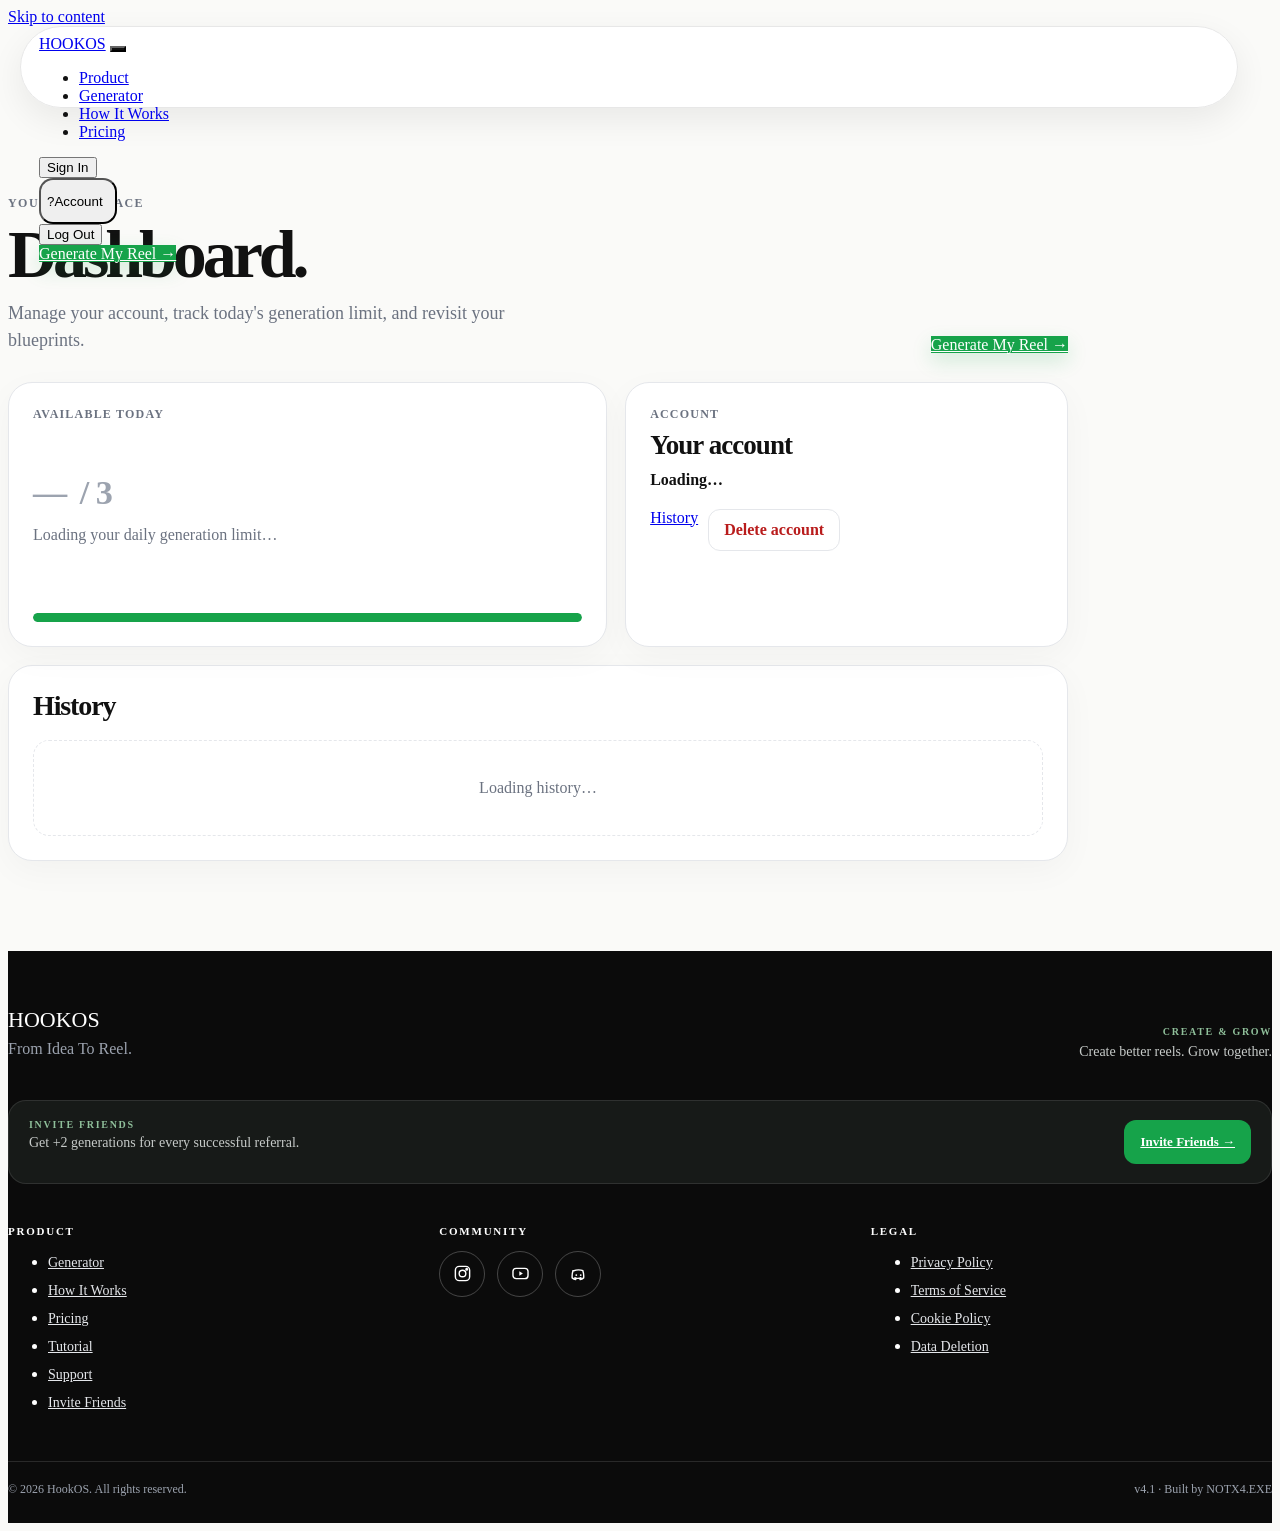
==== commit f2733d00: "Remove deleted referral UI script from dashboard page" ====
--- a/dashboard.html
+++ b/dashboard.html
@@ -26,10 +26,10 @@
       <section class="dashboard-card usage-card" aria-labelledby="usage-title"><div><div class="card-eyebrow" id="usage-title">Available today</div><div class="usage-number"><span id="usage-number">—</span> <span>/ 3</span></div><div class="usage-copy" id="usage-copy">Loading your daily generation limit…</div></div><div class="usage-bar" aria-hidden="true"><span id="usage-bar"></span></div></section>
       <section class="dashboard-card account-card" aria-labelledby="account-title"><div class="card-eyebrow">Account</div><h2 id="account-title">Your account</h2><div class="account-email" id="account-email">Loading…</div><div class="account-name" id="account-name"></div><div class="account-plan" id="account-plan"></div><div class="dashboard-actions"><a class="btn btn-secondary" href="#history">History</a><button class="danger-button" type="button" data-action="delete-account">Delete account</button></div></section>
     </div>
-    <section class="history-card dashboard-card" id="history" aria-labelledby="history-title"><div class="history-head"><h2 id="history-title">History</h2><span class="dashboard-loading" id="history-count"></span></div><div id="history-list" class="history-list"><div class="dashboard-empty">Loading history…</div></div></section>
+    <section class="dashboard-card history-card" id="history" aria-labelledby="history-title"><div class="history-head"><h2 id="history-title">History</h2><span class="dashboard-loading" id="history-count"></span></div><div id="history-list" class="history-list"><div class="dashboard-empty">Loading history…</div></div></section>
   </div>
 </main>
 <div id="footer-root"></div>
-<script src="config.js"></script><script src="partials.js"></script><script src="auth.js"></script><script src="account-ui.js"></script><script src="dashboard.js"></script><script src="referral-ui.js"></script>
+<script src="config.js"></script><script src="partials.js"></script><script src="auth.js"></script><script src="account-ui.js"></script><script src="dashboard.js"></script>
 </body>
 </html>
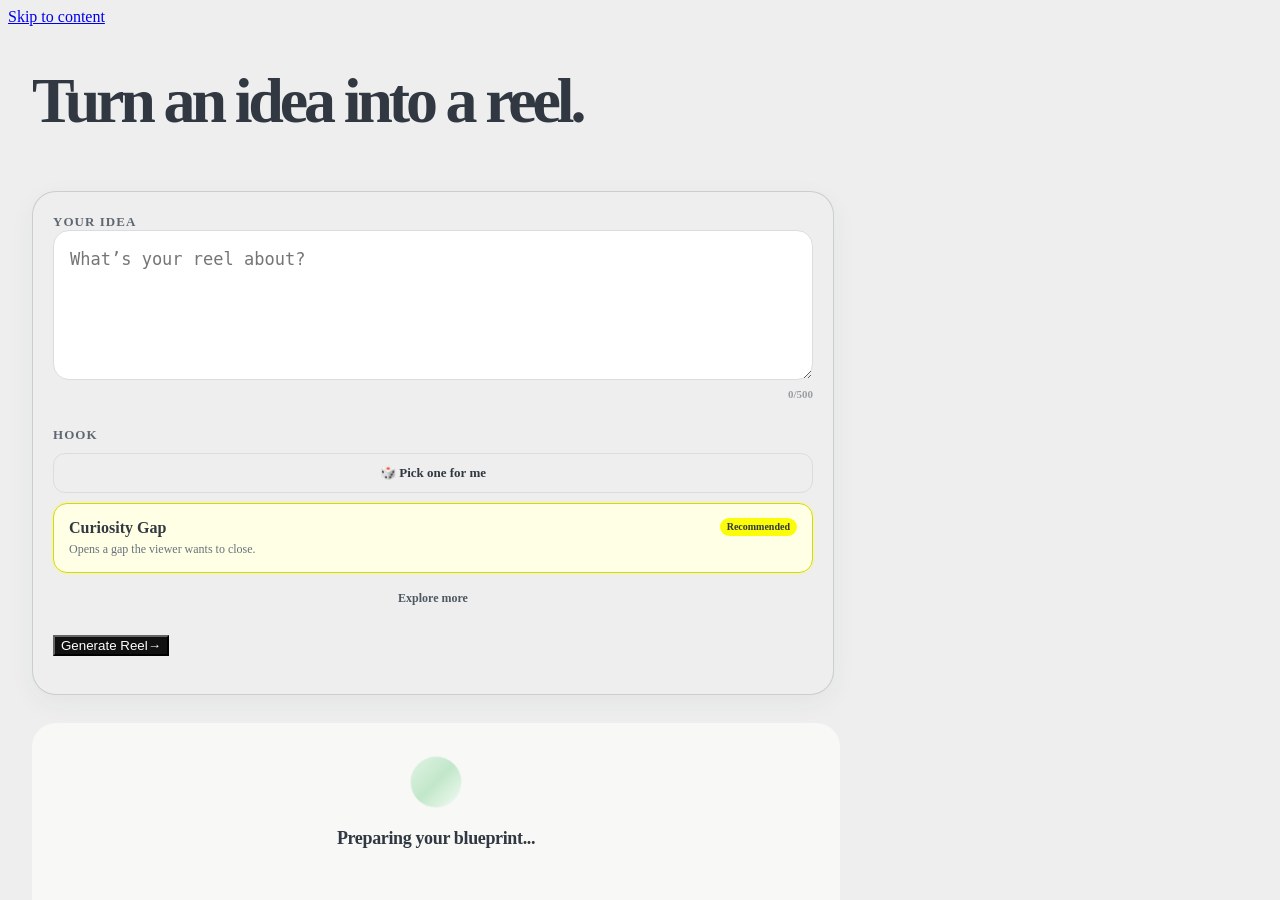
==== commit b8a72528: "Fix mobile dashboard history overflow" ====
--- a/dashboard.html
+++ b/dashboard.html
@@ -12,8 +12,8 @@
 <link rel="stylesheet" href="mobile-ux-polish.css">
 <link rel="stylesheet" href="referral-footer.css">
 <style>
-.dashboard-shell{padding:54px 0 90px;background:var(--hookos-bg)}.dashboard-wrap{max-width:1060px}.dashboard-hero{display:flex;align-items:flex-end;justify-content:space-between;gap:24px;margin-bottom:28px}.dashboard-kicker{font-size:12px;font-weight:800;letter-spacing:.12em;text-transform:uppercase;color:#6B7280;margin-bottom:10px}.dashboard-hero h1{margin:0;font-size:clamp(40px,7vw,68px);line-height:.98;letter-spacing:-.06em}.dashboard-hero p{margin:12px 0 0;max-width:560px;color:#6B7280;font-size:18px;line-height:1.5}.dashboard-create{flex-shrink:0}.dashboard-stats{display:grid;grid-template-columns:1.15fr .85fr;gap:18px;margin-bottom:18px}.dashboard-card{background:#fff;border:1px solid var(--hookos-border);border-radius:24px;padding:24px;box-shadow:0 10px 34px rgba(0,0,0,.035)}.usage-card{min-height:215px;display:flex;flex-direction:column;justify-content:space-between}.card-eyebrow{font-size:12px;font-weight:800;letter-spacing:.1em;text-transform:uppercase;color:#6B7280}.usage-number{font-size:clamp(52px,9vw,76px);font-weight:850;letter-spacing:-.07em;line-height:1;margin-top:18px}.usage-number span{font-size:.45em;color:#9CA3AF;font-weight:700;letter-spacing:-.03em}.usage-copy{margin-top:10px;color:#6B7280;font-size:16px}.usage-bar{height:9px;background:#E5E7EB;border-radius:999px;overflow:hidden;margin-top:22px}.usage-bar span{display:block;height:100%;width:100%;background:#16A34A;border-radius:inherit;transition:width .3s ease}.account-card h2{margin:8px 0 10px;font-size:27px;letter-spacing:-.035em}.account-email{font-weight:700;word-break:break-word;font-size:16px}.account-name,.account-plan{color:#6B7280;margin-top:6px}.dashboard-actions{display:flex;gap:10px;flex-wrap:wrap;margin-top:20px}.danger-button{border:1px solid #E5E7EB;background:transparent;color:#B91C1C;border-radius:12px;padding:11px 15px;font:inherit;font-weight:700;cursor:pointer}.danger-button:hover{background:#FEF2F2;border-color:#FECACA}.history-card{padding:24px}.history-head{display:flex;justify-content:space-between;align-items:center;gap:16px;margin-bottom:18px}.history-head h2{margin:0;font-size:28px;letter-spacing:-.04em}.history-list{display:grid;gap:12px}.history-item{border:1px solid var(--hookos-border);border-radius:18px;padding:17px;background:#fff}.history-item-head{display:flex;align-items:flex-start;justify-content:space-between;gap:16px}.history-item h3{margin:0 0 6px;font-size:17px;letter-spacing:-.02em;line-height:1.25}.history-meta{font-size:12px;color:#6B7280}.history-preview{margin-top:11px;color:#6B7280;line-height:1.5;font-size:14px}.mini-btn{border:1px solid var(--hookos-border);background:transparent;border-radius:10px;padding:8px 11px;cursor:pointer;font:inherit;font-size:12px;font-weight:700;min-height:40px}.mini-btn:hover{background:var(--hookos-green-wash);border-color:#BBF7D0}.dashboard-empty{padding:38px 16px;text-align:center;color:#6B7280;border:1px dashed var(--hookos-border);border-radius:16px}.dashboard-loading{color:#6B7280}
-@media(max-width:760px){.dashboard-shell{padding:34px 0 60px}.dashboard-hero{display:block}.dashboard-hero p{font-size:16px}.dashboard-create{width:100%;margin-top:20px}.dashboard-create .btn{width:100%}.dashboard-stats{grid-template-columns:1fr}.dashboard-card{padding:20px;border-radius:20px}.history-card{padding:20px}.history-head{align-items:flex-start}.history-head h2{font-size:26px}.history-item-head{gap:12px}.history-item h3{font-size:16px}}
+.dashboard-shell{padding:54px 0 90px;background:var(--hookos-bg)}.dashboard-wrap{max-width:1060px}.dashboard-hero{display:flex;align-items:flex-end;justify-content:space-between;gap:24px;margin-bottom:28px}.dashboard-kicker{font-size:12px;font-weight:800;letter-spacing:.12em;text-transform:uppercase;color:#6B7280;margin-bottom:10px}.dashboard-hero h1{margin:0;font-size:clamp(40px,7vw,68px);line-height:.98;letter-spacing:-.06em}.dashboard-hero p{margin:12px 0 0;max-width:560px;color:#6B7280;font-size:18px;line-height:1.5}.dashboard-create{flex-shrink:0}.dashboard-stats{display:grid;grid-template-columns:1.15fr .85fr;gap:18px;margin-bottom:18px}.dashboard-card{background:#fff;border:1px solid var(--hookos-border);border-radius:24px;padding:24px;box-shadow:0 10px 34px rgba(0,0,0,.035)}.usage-card{min-height:215px;display:flex;flex-direction:column;justify-content:space-between}.card-eyebrow{font-size:12px;font-weight:800;letter-spacing:.1em;text-transform:uppercase;color:#6B7280}.usage-number{font-size:clamp(52px,9vw,76px);font-weight:850;letter-spacing:-.07em;line-height:1;margin-top:18px}.usage-number span{font-size:.45em;color:#9CA3AF;font-weight:700;letter-spacing:-.03em}.usage-copy{margin-top:10px;color:#6B7280;font-size:16px}.usage-bar{height:9px;background:#E5E7EB;border-radius:999px;overflow:hidden;margin-top:22px}.usage-bar span{display:block;height:100%;width:100%;background:#16A34A;border-radius:inherit;transition:width .3s ease}.account-card h2{margin:8px 0 10px;font-size:27px;letter-spacing:-.035em}.account-email{font-weight:700;word-break:break-word;font-size:16px}.account-name,.account-plan{color:#6B7280;margin-top:6px}.dashboard-actions{display:flex;gap:10px;flex-wrap:wrap;margin-top:20px}.danger-button{border:1px solid #E5E7EB;background:transparent;color:#B91C1C;border-radius:12px;padding:11px 15px;font:inherit;font-weight:700;cursor:pointer}.danger-button:hover{background:#FEF2F2;border-color:#FECACA}.history-card{padding:24px}.history-head{display:flex;justify-content:space-between;align-items:center;gap:16px;margin-bottom:18px}.history-head h2{margin:0;font-size:28px;letter-spacing:-.04em}.history-list{display:grid;gap:12px}.history-item{border:1px solid var(--hookos-border);border-radius:18px;padding:17px;background:#fff;min-width:0;max-width:100%;overflow:hidden}.history-item-head{display:flex;align-items:flex-start;justify-content:space-between;gap:16px;min-width:0;max-width:100%}.history-item-head>div{min-width:0;flex:1;max-width:100%}.history-item h3{margin:0 0 6px;font-size:17px;letter-spacing:-.02em;line-height:1.25;overflow-wrap:anywhere;word-break:normal}.history-meta{font-size:12px;color:#6B7280;overflow-wrap:anywhere}.history-preview{margin-top:11px;color:#6B7280;line-height:1.5;font-size:14px;overflow-wrap:anywhere}.mini-btn{border:1px solid var(--hookos-border);background:transparent;border-radius:10px;padding:8px 11px;cursor:pointer;font:inherit;font-size:12px;font-weight:700;min-height:40px;flex:0 0 auto}.mini-btn:hover{background:var(--hookos-green-wash);border-color:#BBF7D0}.dashboard-empty{padding:38px 16px;text-align:center;color:#6B7280;border:1px dashed var(--hookos-border);border-radius:16px}.dashboard-loading{color:#6B7280}
+@media(max-width:760px){.dashboard-shell{padding:34px 0 60px}.dashboard-hero{display:block}.dashboard-hero p{font-size:16px}.dashboard-create{width:100%;margin-top:20px}.dashboard-create .btn{width:100%}.dashboard-stats{grid-template-columns:1fr}.dashboard-card{padding:20px;border-radius:20px}.history-card{padding:20px}.history-head{align-items:flex-start}.history-head h2{font-size:26px}.history-item-head{gap:12px}.history-item h3{font-size:16px}.history-item-head>div{min-width:0}.mini-btn{max-width:100%}}
 </style>
 </head>
 <body>
--- a/fixes.css
+++ b/fixes.css
@@ -2,61 +2,26 @@
 
 [hidden]{display:none!important}
 .avatar-img[hidden],.avatar[hidden]{display:none!important}
+html,body{width:100%;max-width:100%;overflow-x:hidden}
+.container{max-width:100%;min-width:0}
+.navbar{position:sticky!important;top:14px!important;z-index:100!important;background:transparent!important;border:0!important;backdrop-filter:none!important;-webkit-backdrop-filter:none!important;padding:0 12px;margin:0 0 24px}
+.navbar .container{width:100%;max-width:1180px;height:60px!important;padding:8px 16px!important;background:rgba(255,255,255,.98);border:1px solid #e7e7e7;border-radius:18px;box-shadow:0 12px 34px rgba(0,0,0,.07);backdrop-filter:blur(16px);-webkit-backdrop-filter:blur(16px)}
+.nav-toggle{background:#111;color:#fff;border-color:#111}.nav-toggle-bars span{background:#fff}
+@media(max-width:860px){.navbar{top:14px!important;padding:0 12px;margin:0 0 24px}.navbar .container{height:58px!important;border-radius:18px;padding-inline:14px}.nav-right{top:84px!important;right:10px!important;bottom:auto!important;left:10px!important;inset:auto 10px auto 10px!important;width:auto!important;height:auto!important;max-height:calc(100dvh - 98px);border:1px solid var(--border);border-radius:22px!important;box-shadow:0 24px 70px rgba(0,0,0,.16)!important}.nav-backdrop{background:rgba(0,0,0,.24)}.nav-open .nav-backdrop{opacity:1;visibility:visible}}
+.hookos-v4-page,.v4-shell,.v4-generator-section,.v4-generator-card,.v4-results,.v4-loading-panel{width:100%;max-width:100%;min-width:0}.v4-shell{padding-inline:clamp(16px,4vw,24px)}.v4-generator-card,.v4-results,.v4-loading-panel{overflow:hidden}
+.v4-results .result-body,.v4-results .scene,.v4-results .metric,.v4-results .metric-value{min-width:0;overflow-wrap:anywhere;word-break:break-word}
+#blueprint-form,#idea-input,.framework-grid,.framework-chip,.btn-block{max-width:100%;min-width:0}#idea-input{width:100%;box-sizing:border-box}
+.loading-panel{position:relative;overflow:hidden;width:100%;border:1px solid var(--border);border-radius:24px;background:var(--bg);padding:32px 24px;margin-top:28px;text-align:center}.loading-panel.is-active{box-shadow:0 18px 50px rgba(0,0,0,.06)}.loading-orb{width:54px;height:54px;margin:0 auto 18px;border-radius:50%;background:linear-gradient(135deg,#f0f0f0,#d9d9d9,#f7f7f7);animation:hookos-orb 1.8s ease-in-out infinite}.loading-status{min-height:25px;font-size:clamp(16px,2vw,18px);font-weight:700;letter-spacing:-.02em;line-height:1.3;overflow-wrap:anywhere}.loading-steps{display:grid;grid-template-columns:repeat(4,minmax(0,1fr));gap:10px;width:100%;margin:26px 0 22px;text-align:left}.loading-steps .loading-step{display:flex;align-items:center;gap:8px;width:auto;height:auto;min-width:0;min-height:44px;padding:10px 11px;border:1px solid var(--border);border-radius:14px;background:var(--surface);color:#999;font-size:11px;line-height:1.3;overflow-wrap:anywhere;transition:color .25s var(--ease),border-color .25s var(--ease),background-color .25s var(--ease),transform .25s var(--ease)}.loading-step span:last-child{min-width:0;overflow-wrap:anywhere}.loading-step.is-active{color:var(--text-primary);font-weight:700;border-color:var(--text-primary);background:var(--bg);transform:translateY(-1px)}.loading-step.is-done{color:var(--text-primary);font-weight:700;border-color:var(--text-primary);background:var(--bg)}.loading-step-dot{width:8px;height:8px;flex:0 0 8px;border-radius:50%;background:#ddd}.loading-step.is-active .loading-step-dot{background:#111;box-shadow:0 0 0 4px #eee}.loading-step.is-done .loading-step-dot{background:#111}.loading-track{position:relative;width:100%;height:6px;overflow:hidden;border-radius:999px;background:#ededed}.loading-bar{position:absolute;top:0;left:0;width:42%;height:100%;border-radius:inherit;background:#111;transform:translateX(-110%);animation:hookos-loading-sweep 1.35s ease-in-out infinite}.loading-panel.is-complete .loading-bar{transform:translateX(0);animation:none}.loading-panel.is-complete .loading-orb{animation:none;background:#111}@keyframes hookos-loading-sweep{0%{transform:translateX(-110%)}55%{transform:translateX(90%)}100%{transform:translateX(230%)}}@keyframes hookos-orb{0%,100%{transform:scale(.94);opacity:.72}50%{transform:scale(1.04);opacity:1}}
+#idea-input[aria-invalid="true"]{border-color:#c83c47;box-shadow:0 0 3px rgba(200,60,71,.08)}
+.result-card{background:#fff;border:1px solid var(--border);border-radius:18px;padding:20px 20px 22px;box-shadow:0 10px 30px rgba(0,0,0,.035)}.result-card-head{display:flex;justify-content:space-between;gap:16px;align-items:center;margin-bottom:14px}.result-card-head h3{font-size:12px;font-weight:900;letter-spacing:.14em;text-transform:uppercase;color:#777}.result-body{font-size:16px;line-height:1.6;color:#222;max-width:68ch;white-space:pre-wrap}#result-title{font-size:clamp(28px,4vw,48px);font-weight:900;letter-spacing:-.05em;line-height:1.02;color:#111}#result-topic{font-size:15px;color:#666;line-height:1.55}#result-hook{position:relative;padding:18px 18px 18px 20px;background:#fff8dd;border-radius:16px;border-left:5px solid #F2C94C;font-size:clamp(20px,2.7vw,28px);font-weight:800;letter-spacing:-.03em;line-height:1.25;color:#111}#result-script{font-size:16px;line-height:1.7}#result-scene{display:grid;gap:8px}.scene{display:grid;grid-template-columns:30px 1fr;gap:10px;align-items:start;padding:12px 14px;border:1px solid var(--border);border-radius:14px;background:#fafafa}.scene-num{font-weight:900;color:#A57D00}.scene span:last-child{line-height:1.5}#result-cta{background:#111;color:#fff;border-radius:16px;padding:18px 20px;font-weight:800;font-size:17px;line-height:1.4}.metrics-panel{border:1px solid var(--border);border-radius:20px;background:#fbfbfb;padding:22px}.metrics-panel h3{font-size:11px;text-transform:uppercase;letter-spacing:.16em;color:#777;margin-bottom:16px}.metric-value{font-weight:900}.metric-bar span{background:#F2C94C!important}
+.process-drawing{position:relative;display:grid;grid-template-columns:repeat(4,minmax(0,1fr));gap:18px;max-width:1040px;margin:0 auto}.process-drawing .drawing-step{min-height:170px;border:1px solid #e6e6e6;border-radius:24px;background:#fff;padding:24px;display:flex;flex-direction:column;justify-content:space-between;box-shadow:0 10px 30px rgba(0,0,0,.04)}.process-drawing .drawing-icon{width:52px;height:52px;border-radius:16px;background:#fff8dd;border:1px solid #f0df98;display:grid;place-items:center;font-size:23px}.process-drawing .drawing-label{font-size:20px;font-weight:800;letter-spacing:-.04em}.process-drawing .drawing-caption{font-size:13px;color:#777;line-height:1.45;max-width:20ch}.grid-4{display:grid;grid-template-columns:repeat(4,minmax(0,1fr));gap:18px}.grid-3{display:grid;grid-template-columns:repeat(3,minmax(0,1fr));gap:18px}.grid-2{display:grid;grid-template-columns:repeat(2,minmax(0,1fr));gap:22px}.card,.output-card{min-width:0;background:#fff;border:1px solid #e2e2e2;border-radius:24px;padding:26px;box-shadow:0 10px 30px rgba(0,0,0,.04)}.card-icon{width:42px;height:42px;margin-bottom:18px;border-radius:13px;background:#fff8dd;border:1px solid #f0df98;display:flex;align-items:center;justify-content:center;font-size:12px;font-weight:800}.card h3{font-size:17px;margin-bottom:8px}.card p{font-size:14px;color:var(--text-secondary);line-height:1.5}.output-card h3{font-size:18px;margin-bottom:10px;display:flex;align-items:center;gap:8px}.output-line{display:flex;gap:14px;padding:12px 0;border-top:1px solid var(--border);font-size:14px;line-height:1.5}.output-line:first-of-type{border-top:none;padding-top:8px}.output-line strong{flex:0 0 72px;font-weight:700;color:#777;font-size:10px;text-transform:uppercase;letter-spacing:.05em;padding-top:2px}.example-input{max-width:760px;margin:0 auto 28px;border:1px solid #dfdfdf;border-radius:22px;padding:22px;background:#fff;box-shadow:0 10px 26px rgba(0,0,0,.04)}.example-input .mockup-label{color:#666;letter-spacing:.1em}.example-input .mockup-input{margin:0;background:#fff7d8;font-family:ui-monospace,SFMono-Regular,Menlo,monospace;font-size:18px;font-weight:800;letter-spacing:-.025em;border:1px solid #ead583;color:#171717;border-radius:16px}
 
-/* Pill navbar: clear breathing room from the viewport */
-.navbar{position:sticky!important;top:16px!important;background:transparent!important;border:0!important;backdrop-filter:none!important;-webkit-backdrop-filter:none!important;padding:0 12px;margin:0 0 34px}
-.navbar .container{height:64px!important;max-width:1180px!important;padding:8px 18px!important;background:rgba(255,255,255,.98);border:1px solid #e7e7e7;border-radius:999px;box-shadow:0 12px 34px rgba(0,0,0,.07);backdrop-filter:blur(16px);-webkit-backdrop-filter:blur(16px)}
-.nav-toggle{background:#111;color:#fff;border-color:#111}.nav-toggle-bars span{background:#fff}.nav-open .nav-toggle-bars span{background:#111}.nav-backdrop{backdrop-filter:none;-webkit-backdrop-filter:none}
-@media(max-width:860px){.navbar{top:14px!important;padding:0 12px;margin:0 0 34px}.navbar .container{height:60px!important;border-radius:999px;padding-inline:16px}.nav-right{top:90px!important;inset:90px 10px auto 10px!important;width:auto!important;height:auto!important;max-height:calc(100dvh - 106px);border:1px solid var(--border);border-radius:28px!important;box-shadow:0 24px 70px rgba(0,0,0,.16)!important}.nav-backdrop{background:rgba(0,0,0,.24)}.nav-open .nav-backdrop{opacity:1;visibility:visible}}
+/* Final low-friction generator UX */
+.input-guidance{display:block;margin-top:8px;color:#777;font-size:12px;line-height:1.4}.input-counter-row{display:flex;justify-content:flex-end;margin-top:4px;min-height:17px}.input-counter-row #char-count{font-size:11px;font-weight:600;color:#9A9FA3!important}
+.v4-framework-row{margin-top:22px!important}.v4-framework-row .recommended-note{display:none!important}.v4-hook-choice{margin:0 0 18px}.hook-choice-surprise{display:block;width:100%;min-height:40px;padding:9px 12px;margin:0 0 10px;border:1px solid #D9DDE0;border-radius:12px;background:transparent;color:#313841;text-align:center;font:inherit;font-size:13px;font-weight:800;cursor:pointer;transition:background-color .18s ease,border-color .18s ease}.hook-choice-surprise:hover{background:#F7F7F6;border-color:#BFC5C9}.hook-choice-surprise.is-selected{background:#F1F2F0;border-color:#313841}
+.hook-choice-list{display:grid!important;gap:8px!important;margin:0!important}.hook-choice-card{width:100%;min-width:0;display:block;padding:14px 15px;text-align:left;border:1px solid #D9DDE0;border-radius:14px;background:#fff;color:#313841;font:inherit;cursor:pointer;transition:border-color .18s ease,background-color .18s ease,box-shadow .18s ease}.hook-choice-card:hover{border-color:#BFC5C9}.hook-choice-card.is-selected{border-color:#D7D900;background:#FFFFE6;box-shadow:0 0 0 2px rgba(251,252,9,.12)}.hook-choice-card-top{display:flex;align-items:center;justify-content:space-between;gap:10px;min-width:0}.hook-choice-card .hook-choice-name{font-size:16px;font-weight:800;line-height:1.2}.hook-choice-card .hook-choice-desc{display:block;margin-top:4px;font-size:12px;line-height:1.4;color:#68727B}.hook-choice-recommended{flex:0 0 auto;padding:4px 7px;border-radius:999px;background:#FBFC09;color:#313841;font-size:10px;font-weight:900;line-height:1}.hook-choice-expand{display:block;width:100%;min-height:36px;margin:8px 0 0;padding:6px 10px;border:0;border-radius:9px;background:transparent;color:#4E5961;text-align:center;font:inherit;font-size:12px;font-weight:800;cursor:pointer}.hook-choice-expand:hover{text-decoration:underline}.hook-choice-options{display:contents}.hook-choice-options .hook-choice-card{margin-top:8px}
+/* One accent: yellow selection/brand accent. CTA stays premium black. */
+.v4-generate-button,.v4-generator-card .btn-primary{background:#111!important;color:#fff!important;border-color:#111!important;box-shadow:none!important}.v4-generate-button:hover:not(:disabled),.v4-generator-card .btn-primary:hover:not(:disabled){background:#222!important}.v4-generate-button:focus-visible,.hook-choice-card:focus-visible,.hook-choice-surprise:focus-visible,.hook-choice-expand:focus-visible{outline:3px solid rgba(251,252,9,.55);outline-offset:2px}
 
-/* HookOS identity accent */
-.hookos-accent{color:#F2C94C}
-.hero .eyebrow .accent-word{color:#F2C94C}
-
-/* Generator */
-.loading-panel{position:relative;overflow:hidden;width:100%;border:1px solid var(--border);border-radius:24px;background:var(--bg);padding:32px 24px;margin-top:28px;text-align:center}.loading-panel.is-active{box-shadow:0 18px 50px rgba(0,0,0,.06)}
-.loading-orb{width:54px;height:54px;margin:0 auto 18px;border-radius:50%;background:linear-gradient(135deg,#f0f0f0,#d9d9d9,#f7f7f7);animation:hookos-orb 1.8s ease-in-out infinite}.loading-status{min-height:25px;font-size:clamp(16px,2vw,18px);font-weight:700;letter-spacing:-.02em;line-height:1.3;overflow-wrap:anywhere}
-.loading-steps{display:grid;grid-template-columns:repeat(4,minmax(0,1fr));gap:10px;width:100%;margin:26px 0 22px;text-align:left}.loading-steps .loading-step{display:flex;align-items:center;gap:8px;width:auto;height:auto;min-width:0;min-height:44px;padding:10px 11px;border:1px solid var(--border);border-radius:14px;background:var(--surface);color:#999;font-size:11px;line-height:1.3;overflow-wrap:anywhere;transition:color .25s var(--ease),border-color .25s var(--ease),background-color .25s var(--ease),transform .25s var(--ease)}.loading-step span:last-child{min-width:0;overflow-wrap:anywhere}.loading-step.is-active{color:var(--text-primary);font-weight:700;border-color:var(--text-primary);background:var(--bg);transform:translateY(-1px)}.loading-step.is-done{color:var(--text-primary);font-weight:700;border-color:var(--text-primary);background:var(--bg)}.loading-step-dot{width:8px;height:8px;flex:0 0 8px;border-radius:50%;background:#ddd}.loading-step.is-active .loading-step-dot{background:#111;box-shadow:0 0 0 4px #eee}.loading-step.is-done .loading-step-dot{background:#111}.loading-track{position:relative;width:100%;height:6px;overflow:hidden;border-radius:999px;background:#ededed}.loading-bar{position:absolute;top:0;left:0;width:42%;height:100%;border-radius:inherit;background:#111;transform:translateX(-110%);animation:hookos-loading-sweep 1.35s ease-in-out infinite}.loading-panel.is-complete .loading-bar{transform:translateX(0);animation:none}.loading-panel.is-complete .loading-orb{animation:none;background:#111}@keyframes hookos-loading-sweep{0%{transform:translateX(-110%)}55%{transform:translateX(90%)}100%{transform:translateX(230%)}}@keyframes hookos-orb{0%,100%{transform:scale(.94);opacity:.72}50%{transform:scale(1.04);opacity:1}}
-
-#idea-input[aria-invalid="true"]{border-color:#c83c47;box-shadow:0 0 0 3px rgba(200,60,71,.08)}
-
-/* Output hierarchy */
-.result-card{background:#fff;border:1px solid var(--border);border-radius:18px;padding:20px 20px 22px;box-shadow:0 10px 30px rgba(0,0,0,.035)}
-.result-card-head{display:flex;justify-content:space-between;gap:16px;align-items:center;margin-bottom:14px}.result-card-head h3{font-size:12px;font-weight:900;letter-spacing:.14em;text-transform:uppercase;color:#777}.result-body{font-size:16px;line-height:1.6;color:#222;max-width:68ch;white-space:pre-wrap}
-#result-title{font-size:clamp(28px,4vw,48px);font-weight:900;letter-spacing:-.05em;line-height:1.02;color:#111}#result-topic{font-size:15px;color:#666;line-height:1.55}#result-hook{position:relative;padding:18px 18px 18px 20px;background:#fff8dd;border-radius:16px;border-left:5px solid #F2C94C;font-size:clamp(20px,2.7vw,28px);font-weight:800;letter-spacing:-.03em;line-height:1.25;color:#111}#result-script{font-size:16px;line-height:1.7}#result-scene{display:grid;gap:8px}.scene{display:grid;grid-template-columns:30px 1fr;gap:10px;align-items:start;padding:12px 14px;border:1px solid var(--border);border-radius:14px;background:#fafafa}.scene-num{font-weight:900;color:#A57D00}.scene span:last-child{line-height:1.5}#result-cta{background:#111;color:#fff;border-radius:16px;padding:18px 20px;font-weight:800;font-size:17px;line-height:1.4}.metrics-panel{border:1px solid var(--border);border-radius:20px;background:#fbfbfb;padding:22px}.metrics-panel h3{font-size:11px;text-transform:uppercase;letter-spacing:.16em;color:#777;margin-bottom:16px}.metric-value{font-weight:900}.metric-bar span{background:#F2C94C!important}
-
-/* Simple visual process */
-.process-drawing{position:relative;display:grid;grid-template-columns:repeat(4,minmax(0,1fr));gap:18px;max-width:1040px;margin:0 auto}.process-drawing .drawing-step{min-height:170px;border:1px solid #e6e6e6;border-radius:24px;background:#fff;padding:24px;display:flex;flex-direction:column;justify-content:space-between;box-shadow:0 10px 30px rgba(0,0,0,.04)}.process-drawing .drawing-icon{width:52px;height:52px;border-radius:16px;background:#fff8dd;border:1px solid #f0df98;display:grid;place-items:center;font-size:23px}.process-drawing .drawing-label{font-size:20px;font-weight:800;letter-spacing:-.04em}.process-drawing .drawing-caption{font-size:13px;color:#777;line-height:1.45;max-width:20ch}
-
-/* Cards with stronger visual weight, not empty space */
-.grid-4{display:grid;grid-template-columns:repeat(4,minmax(0,1fr));gap:18px}.grid-3{display:grid;grid-template-columns:repeat(3,minmax(0,1fr));gap:18px}.grid-2{display:grid;grid-template-columns:repeat(2,minmax(0,1fr));gap:22px}.card,.output-card{min-width:0;background:#fff;border:1px solid #e2e2e2;border-radius:24px;padding:26px;box-shadow:0 10px 30px rgba(0,0,0,.04)}.card-icon{width:42px;height:42px;margin-bottom:18px;border-radius:13px;background:#fff8dd;border:1px solid #f0df98;display:flex;align-items:center;justify-content:center;font-size:12px;font-weight:800}.card h3{font-size:17px;margin-bottom:8px}.card p{font-size:14px;color:var(--text-secondary);line-height:1.5}.output-card h3{font-size:18px;margin-bottom:10px;display:flex;align-items:center;gap:8px}.output-line{display:flex;gap:14px;padding:12px 0;border-top:1px solid var(--border);font-size:14px;line-height:1.5}.output-line:first-of-type{border-top:none;padding-top:8px}.output-line strong{flex:0 0 72px;font-weight:700;color:#777;font-size:10px;text-transform:uppercase;letter-spacing:.05em;padding-top:2px}
-
-/* Idea example: clear contrast and distinctive type */
-.example-input{max-width:760px;margin:0 auto 28px;border:1px solid #dfdfdf;border-radius:22px;padding:22px;background:#fff;box-shadow:0 10px 26px rgba(0,0,0,.04)}
-.example-input .mockup-label{color:#666;letter-spacing:.1em}
-.example-input .mockup-input{margin:0;background:#fff7d8;font-family:ui-monospace,SFMono-Regular,Menlo,monospace;font-size:18px;font-weight:800;letter-spacing:-.025em;border:1px solid #ead583;color:#171717;border-radius:16px}
-
-/* Short idea guidance */
-.input-guidance{display:flex;justify-content:space-between;align-items:flex-start;gap:12px;margin-top:8px;color:#777;font-size:12px;line-height:1.4}.input-guidance-main{max-width:75ch}.input-guidance #char-count{flex:0 0 auto;color:#999}
-
-/* Frameworks: compact mobile-first */
-.framework-grid{gap:10px!important}.framework-chip{padding:14px!important;border-radius:16px!important}.fw-name{font-size:14px!important}.fw-desc{font-size:12px!important;line-height:1.35}.framework-chip .check{width:18px;height:18px}
-
-/* Languages */
-.language-grid{display:grid;grid-template-columns:repeat(3,minmax(0,1fr));gap:12px;max-width:820px;margin:0 auto 14px}.language-card{min-height:76px;padding:14px 16px;border:1px solid var(--border);border-radius:16px;background:#fff;display:grid;grid-template-columns:auto 1fr;grid-template-rows:auto auto;column-gap:10px;align-content:center;box-shadow:0 6px 20px rgba(0,0,0,.03)}.language-check{grid-row:1 / span 2;width:28px;height:28px;border-radius:50%;background:#fff8dd;border:1px solid #f0df98;display:grid;place-items:center;font-weight:900;color:#7a5c00}.language-card strong{font-size:15px;letter-spacing:-.03em}.language-card>span:last-child{color:#888;font-size:11px;margin-top:2px}.coming-soon{max-width:820px;margin:0 auto;padding:12px 16px;border-radius:14px;background:#f2f2f0;display:flex;gap:12px;align-items:center;justify-content:center;flex-wrap:wrap;text-align:center}.coming-soon span{font-size:10px;font-weight:900;letter-spacing:.16em;color:#777}.coming-soon strong{font-size:12px}
-
-/* Early access: compact and intentional */
-.early-access-shell{width:min(100%,700px);margin:0 auto;border:1px solid var(--border);border-radius:24px;background:#fff;padding:24px;box-shadow:0 14px 42px rgba(0,0,0,.05)}#early-access-form{display:grid;gap:12px}#early-access-form input,#early-access-form textarea{width:100%;border:1px solid var(--border);border-radius:14px;background:var(--bg);padding:14px 16px;outline:none;transition:border-color .2s var(--ease),box-shadow .2s var(--ease)}#early-access-form input{min-height:50px}#early-access-form textarea{min-height:92px;resize:vertical}#early-access-form input:focus,#early-access-form textarea:focus{border-color:#b79a3a;box-shadow:0 0 0 3px rgba(242,201,76,.18)}#early-access-form input::placeholder,#early-access-form textarea::placeholder{color:#999}.early-access-note{margin:2px 2px 4px;color:var(--text-secondary);font-size:12px;line-height:1.5;text-align:center}
-
-/* Footer inspired by the supplied Trendy structure: brand + social + legal */
-footer{background:#0b0b0b;color:#fff;padding:56px 0 26px;margin-top:0}footer .footer-top{display:grid;grid-template-columns:1fr 1fr 1fr;gap:28px;padding-bottom:38px;border-bottom:1px solid rgba(255,255,255,.12)}footer .footer-brand p,footer .footer-social h3,footer .footer-legal h3{color:#aaa}footer .footer-brand p{font-size:15px;margin-top:8px;max-width:18ch}footer .footer-social h3,footer .footer-legal h3{font-size:11px;text-transform:uppercase;letter-spacing:.16em;margin-bottom:14px}footer .social-links{display:flex;gap:12px}footer .social-link{width:42px;height:42px;border:1px solid rgba(255,255,255,.16);border-radius:50%;display:grid;place-items:center}footer .social-link:hover{background:#fff;color:#111;border-color:#fff}footer .social-link svg{width:19px;height:19px}footer .footer-legal-links{display:grid;gap:9px}footer .footer-legal-links a{color:#cfcfcf;font-size:14px}footer .footer-legal-links a:hover{color:#fff}footer .footer-bottom{display:flex;justify-content:space-between;gap:20px;padding-top:20px;color:#888;font-size:12px;flex-wrap:wrap}
-
-.profile-menu{width:auto!important;max-width:240px}.profile-trigger{width:auto!important;max-width:240px;min-width:0;min-height:46px;height:46px;padding:5px 12px 5px 6px;border-radius:14px}.profile-trigger [data-user-name]{min-width:0;max-width:170px;overflow:hidden;text-overflow:ellipsis;white-space:nowrap}
-
-@media(max-width:900px){.grid-4{grid-template-columns:repeat(2,minmax(0,1fr))}.grid-3{grid-template-columns:1fr}.process-drawing{grid-template-columns:repeat(2,1fr)}}
-@media(max-width:860px){.nav-right .profile-menu{width:fit-content!important;max-width:240px;align-self:flex-start}.nav-right .profile-trigger{width:auto!important;max-width:240px;min-height:50px;height:50px;padding:6px 14px 6px 7px;border-radius:14px}.nav-right .profile-trigger [data-user-name]{max-width:165px}}
-@media(max-width:700px){.process-drawing{grid-template-columns:1fr;gap:10px}.process-drawing .drawing-step{min-height:118px;padding:18px;border-radius:18px}.process-drawing .drawing-icon{width:42px;height:42px;border-radius:13px;font-size:19px}.process-drawing .drawing-label{font-size:16px}.process-drawing .drawing-caption{font-size:11px;max-width:34ch}.grid-2{grid-template-columns:1fr}.example-input{padding:18px}.output-card{padding:20px}.input-guidance{font-size:11px}.early-access-note{font-size:11px}}
-@media(max-width:640px){.loading-panel{padding:26px 16px 20px;border-radius:20px}.loading-steps{grid-template-columns:repeat(2,minmax(0,1fr));gap:8px;margin-top:20px}.loading-steps .loading-step{min-height:50px;padding:9px 8px;font-size:10.5px}.language-grid{grid-template-columns:1fr}.early-access-shell{padding:20px;border-radius:22px}footer .footer-top{grid-template-columns:1fr 1fr;gap:24px}footer .footer-brand{grid-column:1 / -1}.card,.output-card{padding:20px;border-radius:19px}.output-line{flex-direction:column;gap:4px}.output-line strong{flex-basis:auto}}
-@media(max-width:420px){footer .footer-top{grid-template-columns:1fr}.input-guidance{align-items:flex-start}.input-guidance #char-count{display:none}}
-@media(max-width:360px){.loading-panel{padding-inline:12px}.loading-steps{gap:6px}.loading-steps .loading-step{padding-inline:6px;font-size:10px}}
-@media(prefers-reduced-motion:reduce){.loading-orb,.loading-bar{animation:none!important}}+@media(max-width:700px){.loading-steps{grid-template-columns:1fr 1fr}.hook-choice-card{padding:13px 12px}.hook-choice-card .hook-choice-name{font-size:15px}.hook-choice-card .hook-choice-desc{font-size:12px}.hook-choice-recommended{font-size:9px}.hook-choice-surprise{min-height:38px}}
+@media(max-width:480px){.v4-shell{padding-inline:16px}.loading-panel{padding:24px 16px}.loading-steps{grid-template-columns:1fr}.result-card{padding:16px}.metrics-panel{padding:16px}}
--- a/mobile-ux-polish.css
+++ b/mobile-ux-polish.css
@@ -1,152 +1,82 @@
-/* HookOS mobile UX polish */
+/* HookOS mobile UX polish + strict three-color system */
 :root{
-  --hookos-green:#16A34A;
-  --hookos-green-dark:#15803D;
-  --hookos-green-soft:#DCFCE7;
-  --hookos-green-wash:#F0FDF4;
-  --hookos-bg:#FAFAF8;
-  --hookos-surface:#FFFFFF;
-  --hookos-text:#111111;
-  --hookos-muted:#6B7280;
-  --hookos-border:#E5E7EB;
-  --hookos-danger:#DC2626;
+  --hookos-bg:#EEEEEE;
+  --hookos-surface:#EEEEEE;
+  --hookos-text:#313841;
+  --hookos-muted:rgba(49,56,65,.72);
+  --hookos-border:rgba(49,56,65,.18);
+  --hookos-accent:#FBFC09;
+  --hookos-danger:#313841;
 }
 
 body{background:var(--hookos-bg);color:var(--hookos-text)}
+.btn-primary{background:var(--hookos-accent)!important;color:var(--hookos-text)!important;border-color:var(--hookos-accent)!important;box-shadow:none!important}
+.btn-primary:hover:not(:disabled){background:var(--hookos-accent)!important;color:var(--hookos-text)!important}
+.btn-secondary,.btn-google{background:transparent!important;color:var(--hookos-text)!important;border-color:var(--hookos-text)!important}
 
-.btn-primary{background:var(--hookos-green)!important;color:#fff!important;box-shadow:0 8px 20px rgba(22,163,74,.18)}
-.btn-primary:hover:not(:disabled){background:var(--hookos-green-dark)!important}
-.btn-secondary{border-color:var(--hookos-border)!important;background:#fff!important}
-
-/* Shared visual language */
-.dashboard-card,.early-access-shell,.result-card,.output-card,.card,.example-input,.mockup{border-color:var(--hookos-border)!important}
+/* Shared visual language: cards share the page surface and use borders for separation. */
+.dashboard-card,.early-access-shell,.result-card,.output-card,.card,.example-input,.mockup,
+.support-card,.tutorial-step,.tutorial-preview,.v4-generator-card,.history-card,.history-item,
+.referral-card{border-color:var(--hookos-border)!important;background:var(--hookos-bg)!important;color:var(--hookos-text)!important}
 
 /* Mobile navigation cleanup */
 @media(max-width:860px){
-  .nav-right .nav-links a.is-active{background:var(--hookos-green-wash)!important;color:var(--hookos-green-dark)!important}
-  .nav-right .nav-links a:focus-visible{outline:3px solid rgba(22,163,74,.22)}
-  .nav-right>.btn-primary{box-shadow:0 10px 24px rgba(22,163,74,.2)}
+  .nav-right .nav-links a.is-active{background:var(--hookos-accent)!important;color:var(--hookos-text)!important}
+  .nav-right .nav-links a:focus-visible{outline:3px solid rgba(251,252,9,.55)!important}
+  .nav-right>.btn-primary{box-shadow:none!important}
 }
 
-/* Support + tutorial: product-like documentation instead of article wall */
+/* Support + tutorial */
 .legal-page{padding-block:56px 80px}
 .legal-page .container{max-width:900px}
 .legal-page h1{font-size:clamp(36px,7vw,52px);letter-spacing:-.05em;margin-bottom:12px}
 .legal-page .legal-updated{color:var(--hookos-muted);max-width:700px;margin-bottom:34px;font-size:17px;line-height:1.55}
 .legal-page h2{font-size:clamp(22px,4vw,30px);letter-spacing:-.03em;margin-top:28px;margin-bottom:10px}
-.legal-page p{font-size:16px;line-height:1.65;color:#3F4650;max-width:70ch}
-.legal-page a{color:var(--hookos-green-dark);font-weight:700;text-decoration-color:rgba(22,163,74,.35);text-underline-offset:3px}
+.legal-page p{font-size:16px;line-height:1.65;color:var(--hookos-text);max-width:70ch}
+.legal-page a{color:var(--hookos-text);font-weight:700;text-decoration-color:rgba(49,56,65,.35);text-underline-offset:3px}
+@media(min-width:700px){.legal-page h2:not(:first-of-type){margin-top:38px}}
 
-@media(min-width:700px){
-  .legal-page h2:not(:first-of-type){margin-top:38px}
+.tutorial-step{margin:18px 0;padding:20px;border:1px solid var(--hookos-border);border-radius:20px;background:var(--hookos-bg);box-shadow:none}
+.tutorial-step .step-number{display:inline-flex;align-items:center;justify-content:center;width:34px;height:34px;border-radius:11px;background:var(--hookos-accent);border:1px solid var(--hookos-text);color:var(--hookos-text);font-size:12px;font-weight:900;letter-spacing:.04em;margin-bottom:14px}
+.tutorial-step h2{margin:0 0 8px;font-size:24px}.tutorial-step p{margin:0}
+.tutorial-preview{margin-top:16px;padding:14px;border:1px solid var(--hookos-border);border-radius:16px;background:var(--hookos-bg)}
+.tutorial-preview .preview-label{font-size:10px;text-transform:uppercase;letter-spacing:.14em;font-weight:900;color:var(--hookos-muted);margin-bottom:8px}
+.tutorial-preview .preview-field{padding:12px 14px;border-radius:12px;background:var(--hookos-bg);border:1px solid var(--hookos-border);font-size:14px;font-weight:700}
+.tutorial-preview .preview-row{display:grid;grid-template-columns:repeat(2,minmax(0,1fr));gap:8px;margin-top:8px}
+.tutorial-preview .preview-chip{padding:10px;border-radius:11px;background:var(--hookos-bg);border:1px solid var(--hookos-border);font-size:12px;font-weight:700}
+.tutorial-preview .preview-chip.is-selected{background:var(--hookos-accent);border-color:var(--hookos-text);color:var(--hookos-text)}
+.tutorial-preview .preview-list{display:grid;gap:7px}.tutorial-preview .preview-list div{padding:9px 10px;border:1px solid var(--hookos-border);border-radius:10px;background:var(--hookos-bg);font-size:12px;font-weight:700}
+
+.support-card{margin:16px 0;padding:20px;border:1px solid var(--hookos-border);border-radius:20px;background:var(--hookos-bg);box-shadow:none}
+.support-card h2{margin:0 0 8px;font-size:22px}.support-email{font-size:18px!important;font-weight:800;color:var(--hookos-text)!important}.support-card p:last-child{margin-bottom:0}
+
+/* Compact dashboard/account/history */
+.dashboard-shell{background:var(--hookos-bg)!important}.dashboard-hero h1{letter-spacing:-.055em}
+.dashboard-create .btn{background:var(--hookos-accent)!important;color:var(--hookos-text)!important}
+.usage-bar span{background:var(--hookos-accent)!important}
+.history-item{transition:border-color .18s ease,box-shadow .18s ease,transform .18s ease}
+.history-item:hover{border-color:var(--hookos-text)!important;box-shadow:none;transform:translateY(-1px)}
+.mini-btn:hover{border-color:var(--hookos-text)!important;background:rgba(49,56,65,.06)!important}
+
+/* Delete modal uses High Tide outline/ink, never red. */
+.hookos-modal-backdrop{position:fixed;inset:0;z-index:1500;background:rgba(49,56,65,.28);backdrop-filter:blur(3px);opacity:0;visibility:hidden;pointer-events:none;transition:opacity .2s ease,visibility .2s ease}
+.hookos-modal-backdrop.is-open{opacity:1;visibility:visible;pointer-events:auto}
+.hookos-modal{position:fixed;left:50%;top:50%;z-index:1501;width:min(92vw,440px);transform:translate(-50%,-46%);opacity:0;visibility:hidden;pointer-events:none;background:var(--hookos-bg);border:1px solid var(--hookos-text);border-radius:24px;box-shadow:0 28px 80px rgba(49,56,65,.18);padding:24px;transition:opacity .2s ease,transform .22s ease,visibility .2s ease}
+.hookos-modal.is-open{opacity:1;visibility:visible;pointer-events:auto;transform:translate(-50%,-50%)}
+.hookos-modal h2{font-size:25px;margin:0 0 8px;letter-spacing:-.035em}.hookos-modal p{margin:0;color:var(--hookos-muted);font-size:15px;line-height:1.55}
+.hookos-modal-actions{display:grid;grid-template-columns:1fr 1fr;gap:10px;margin-top:20px}.hookos-modal-actions button{min-height:46px;border-radius:12px;border:1px solid var(--hookos-text);font-weight:800}
+.hookos-modal-cancel{background:transparent;color:var(--hookos-text)}.hookos-modal-delete{background:transparent;color:var(--hookos-text);border-color:var(--hookos-text)!important}.hookos-modal-delete:hover{background:rgba(49,56,65,.06);color:var(--hookos-text)}
+
+/* Footer contrast */
+footer .social-link{color:var(--hookos-text)!important;border-color:var(--hookos-text)!important;background:transparent!important}
+footer .social-link:hover{background:var(--hookos-accent)!important;border-color:var(--hookos-text)!important;color:var(--hookos-text)!important}
+footer .footer-legal-links a{color:var(--hookos-muted)!important}.footer-bottom{color:var(--hookos-muted)!important}
+
+@media(max-width:700px){
+  section{padding-block:48px}.container{padding-inline:18px}.legal-page{padding-block:34px 54px}.legal-page .container{padding-inline:18px}
+  .legal-page h1{font-size:38px}.legal-page .legal-updated{font-size:16px;margin-bottom:26px}.legal-page h2{font-size:24px;line-height:1.14;margin-top:24px}.legal-page p{font-size:16px;line-height:1.6}
+  .tutorial-step,.support-card{padding:18px;border-radius:18px}.tutorial-step h2,.support-card h2{font-size:21px}
+  .dashboard-shell{padding-top:26px!important}.dashboard-hero h1{font-size:44px!important}.dashboard-card{padding:20px!important;border-radius:20px!important}.usage-number{font-size:58px!important}.history-card{padding:20px!important}.history-head h2{font-size:26px!important}.history-item{padding:15px!important}.dashboard-actions{gap:8px}.dashboard-actions .btn,.dashboard-actions .danger-button{min-height:46px}
 }
 
-/* Tutorial visual steps */
-.tutorial-step{
-  margin:18px 0;
-  padding:20px;
-  border:1px solid var(--hookos-border);
-  border-radius:20px;
-  background:#fff;
-  box-shadow:0 8px 26px rgba(17,24,39,.035)
-}
-.tutorial-step .step-number{
-  display:inline-flex;align-items:center;justify-content:center;
-  width:34px;height:34px;border-radius:11px;
-  background:var(--hookos-green-wash);
-  border:1px solid #BBF7D0;
-  color:var(--hookos-green-dark);
-  font-size:12px;font-weight:900;letter-spacing:.04em;margin-bottom:14px
-}
-.tutorial-step h2{margin:0 0 8px;font-size:24px}
-.tutorial-step p{margin:0}
-.tutorial-preview{margin-top:16px;padding:14px;border:1px solid var(--hookos-border);border-radius:16px;background:var(--hookos-bg)}
-.tutorial-preview .preview-label{font-size:10px;text-transform:uppercase;letter-spacing:.14em;font-weight:900;color:var(--hookos-muted);margin-bottom:8px}
-.tutorial-preview .preview-field{padding:12px 14px;border-radius:12px;background:#fff;border:1px solid var(--hookos-border);font-size:14px;font-weight:700}
-.tutorial-preview .preview-row{display:grid;grid-template-columns:repeat(2,minmax(0,1fr));gap:8px;margin-top:8px}
-.tutorial-preview .preview-chip{padding:10px;border-radius:11px;background:#fff;border:1px solid var(--hookos-border);font-size:12px;font-weight:700}
-.tutorial-preview .preview-chip.is-selected{background:var(--hookos-green-wash);border-color:#86EFAC;color:var(--hookos-green-dark)}
-.tutorial-preview .preview-list{display:grid;gap:7px}
-.tutorial-preview .preview-list div{padding:9px 10px;border:1px solid var(--hookos-border);border-radius:10px;background:#fff;font-size:12px;font-weight:700}
-
-/* Support cards */
-.support-card{
-  margin:16px 0;padding:20px;
-  border:1px solid var(--hookos-border);
-  border-radius:20px;background:#fff;
-  box-shadow:0 8px 26px rgba(17,24,39,.035)
-}
-.support-card h2{margin:0 0 8px;font-size:22px}
-.support-email{font-size:18px!important;font-weight:800;color:var(--hookos-green-dark)!important}
-.support-card p:last-child{margin-bottom:0}
-
-/* Compact dashboard/account/history */
-.dashboard-shell{background:var(--hookos-bg)!important}
-.dashboard-hero h1{letter-spacing:-.055em}
-.dashboard-create .btn{background:var(--hookos-green)!important}
-.usage-bar span{background:var(--hookos-green)!important}
-.history-item{transition:border-color .18s ease,box-shadow .18s ease,transform .18s ease}
-.history-item:hover{border-color:#BBF7D0!important;box-shadow:0 10px 24px rgba(22,163,74,.07);transform:translateY(-1px)}
-.mini-btn:hover{border-color:#BBF7D0!important;background:var(--hookos-green-wash)!important}
-
-/* Custom delete modal */
-.hookos-modal-backdrop{
-  position:fixed;inset:0;z-index:1500;
-  background:rgba(17,19,18,.56);
-  backdrop-filter:blur(3px);
-  opacity:0;visibility:hidden;pointer-events:none;
-  transition:opacity .2s ease,visibility .2s ease
-}
-.hookos-modal-backdrop.is-open{opacity:1;visibility:visible;pointer-events:auto}
-.hookos-modal{
-  position:fixed;left:50%;top:50%;z-index:1501;
-  width:min(92vw,440px);
-  transform:translate(-50%,-46%);
-  opacity:0;visibility:hidden;pointer-events:none;
-  background:#fff;border:1px solid var(--hookos-border);border-radius:24px;
-  box-shadow:0 28px 80px rgba(0,0,0,.24);
-  padding:24px;
-  transition:opacity .2s ease,transform .22s ease,visibility .2s ease
-}
-.hookos-modal.is-open{opacity:1;visibility:visible;pointer-events:auto;transform:translate(-50%,-50%)}
-.hookos-modal h2{font-size:25px;margin:0 0 8px;letter-spacing:-.035em}
-.hookos-modal p{margin:0;color:var(--hookos-muted);font-size:15px;line-height:1.55}
-.hookos-modal-actions{display:grid;grid-template-columns:1fr 1fr;gap:10px;margin-top:20px}
-.hookos-modal-actions button{min-height:46px;border-radius:12px;border:1px solid var(--hookos-border);font-weight:800}
-.hookos-modal-cancel{background:#fff}
-.hookos-modal-delete{background:var(--hookos-danger);color:#fff;border-color:var(--hookos-danger)!important}
-.hookos-modal-delete:hover{background:#B91C1C}
-
-/* Footer contrast */
-footer .social-link{color:#fff!important;border-color:rgba(255,255,255,.24)!important}
-footer .social-link:hover{background:var(--hookos-green)!important;border-color:var(--hookos-green)!important;color:#fff!important}
-footer .footer-legal-links a{color:#E5E7EB!important}
-footer .footer-bottom{color:#9CA3AF!important}
-
-/* Better mobile type and spacing */
-@media(max-width:700px){
-  section{padding-block:48px}
-  .container{padding-inline:18px}
-  .legal-page{padding-block:34px 54px}
-  .legal-page .container{padding-inline:18px}
-  .legal-page h1{font-size:38px}
-  .legal-page .legal-updated{font-size:16px;margin-bottom:26px}
-  .legal-page h2{font-size:24px;line-height:1.14;margin-top:24px}
-  .legal-page p{font-size:16px;line-height:1.6}
-  .tutorial-step,.support-card{padding:18px;border-radius:18px}
-  .tutorial-step h2,.support-card h2{font-size:21px}
-  .dashboard-shell{padding-top:26px!important}
-  .dashboard-hero h1{font-size:44px!important}
-  .dashboard-card{padding:20px!important;border-radius:20px!important}
-  .usage-number{font-size:58px!important}
-  .history-card{padding:20px!important}
-  .history-head h2{font-size:26px!important}
-  .history-item{padding:15px!important}
-  .dashboard-actions{gap:8px}
-  .dashboard-actions .btn,.dashboard-actions .danger-button{min-height:46px}
-}
-
-/* Respect reduced motion */
-@media(prefers-reduced-motion:reduce){
-  .hookos-modal,.hookos-modal-backdrop,.history-item{transition:none!important}
-}
+@media(prefers-reduced-motion:reduce){.hookos-modal,.hookos-modal-backdrop,.history-item{transition:none!important}}
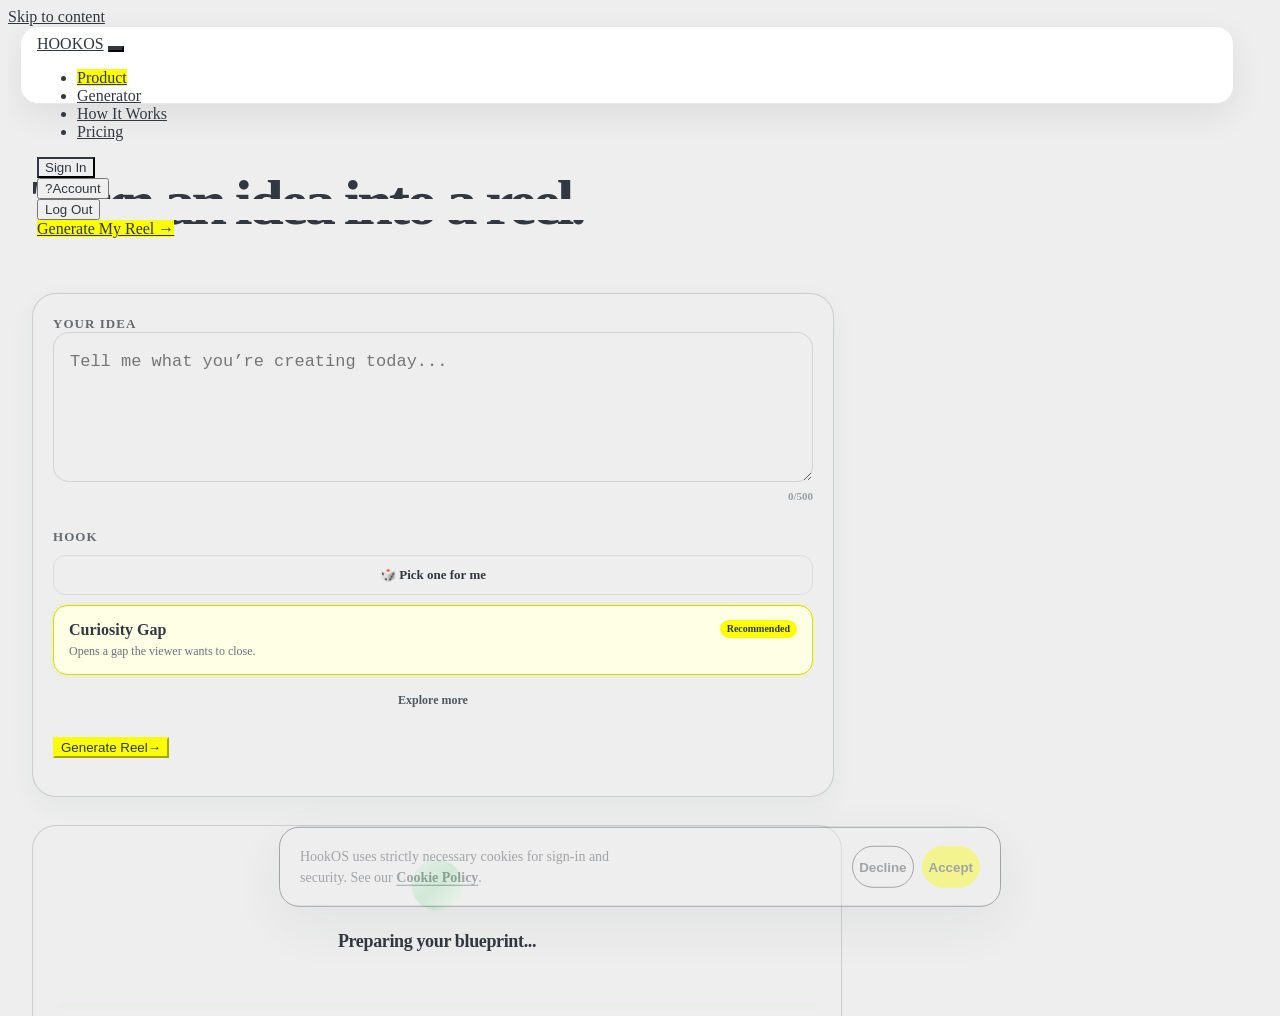
==== commit f4e9c3f3: "Add working Invite Friends dashboard section" ====
--- a/dashboard.html
+++ b/dashboard.html
@@ -12,8 +12,8 @@
 <link rel="stylesheet" href="mobile-ux-polish.css">
 <link rel="stylesheet" href="referral-footer.css">
 <style>
-.dashboard-shell{padding:54px 0 90px;background:var(--hookos-bg)}.dashboard-wrap{max-width:1060px}.dashboard-hero{display:flex;align-items:flex-end;justify-content:space-between;gap:24px;margin-bottom:28px}.dashboard-kicker{font-size:12px;font-weight:800;letter-spacing:.12em;text-transform:uppercase;color:#6B7280;margin-bottom:10px}.dashboard-hero h1{margin:0;font-size:clamp(40px,7vw,68px);line-height:.98;letter-spacing:-.06em}.dashboard-hero p{margin:12px 0 0;max-width:560px;color:#6B7280;font-size:18px;line-height:1.5}.dashboard-create{flex-shrink:0}.dashboard-stats{display:grid;grid-template-columns:1.15fr .85fr;gap:18px;margin-bottom:18px}.dashboard-card{background:#fff;border:1px solid var(--hookos-border);border-radius:24px;padding:24px;box-shadow:0 10px 34px rgba(0,0,0,.035)}.usage-card{min-height:215px;display:flex;flex-direction:column;justify-content:space-between}.card-eyebrow{font-size:12px;font-weight:800;letter-spacing:.1em;text-transform:uppercase;color:#6B7280}.usage-number{font-size:clamp(52px,9vw,76px);font-weight:850;letter-spacing:-.07em;line-height:1;margin-top:18px}.usage-number span{font-size:.45em;color:#9CA3AF;font-weight:700;letter-spacing:-.03em}.usage-copy{margin-top:10px;color:#6B7280;font-size:16px}.usage-bar{height:9px;background:#E5E7EB;border-radius:999px;overflow:hidden;margin-top:22px}.usage-bar span{display:block;height:100%;width:100%;background:#16A34A;border-radius:inherit;transition:width .3s ease}.account-card h2{margin:8px 0 10px;font-size:27px;letter-spacing:-.035em}.account-email{font-weight:700;word-break:break-word;font-size:16px}.account-name,.account-plan{color:#6B7280;margin-top:6px}.dashboard-actions{display:flex;gap:10px;flex-wrap:wrap;margin-top:20px}.danger-button{border:1px solid #E5E7EB;background:transparent;color:#B91C1C;border-radius:12px;padding:11px 15px;font:inherit;font-weight:700;cursor:pointer}.danger-button:hover{background:#FEF2F2;border-color:#FECACA}.history-card{padding:24px}.history-head{display:flex;justify-content:space-between;align-items:center;gap:16px;margin-bottom:18px}.history-head h2{margin:0;font-size:28px;letter-spacing:-.04em}.history-list{display:grid;gap:12px}.history-item{border:1px solid var(--hookos-border);border-radius:18px;padding:17px;background:#fff;min-width:0;max-width:100%;overflow:hidden}.history-item-head{display:flex;align-items:flex-start;justify-content:space-between;gap:16px;min-width:0;max-width:100%}.history-item-head>div{min-width:0;flex:1;max-width:100%}.history-item h3{margin:0 0 6px;font-size:17px;letter-spacing:-.02em;line-height:1.25;overflow-wrap:anywhere;word-break:normal}.history-meta{font-size:12px;color:#6B7280;overflow-wrap:anywhere}.history-preview{margin-top:11px;color:#6B7280;line-height:1.5;font-size:14px;overflow-wrap:anywhere}.mini-btn{border:1px solid var(--hookos-border);background:transparent;border-radius:10px;padding:8px 11px;cursor:pointer;font:inherit;font-size:12px;font-weight:700;min-height:40px;flex:0 0 auto}.mini-btn:hover{background:var(--hookos-green-wash);border-color:#BBF7D0}.dashboard-empty{padding:38px 16px;text-align:center;color:#6B7280;border:1px dashed var(--hookos-border);border-radius:16px}.dashboard-loading{color:#6B7280}
-@media(max-width:760px){.dashboard-shell{padding:34px 0 60px}.dashboard-hero{display:block}.dashboard-hero p{font-size:16px}.dashboard-create{width:100%;margin-top:20px}.dashboard-create .btn{width:100%}.dashboard-stats{grid-template-columns:1fr}.dashboard-card{padding:20px;border-radius:20px}.history-card{padding:20px}.history-head{align-items:flex-start}.history-head h2{font-size:26px}.history-item-head{gap:12px}.history-item h3{font-size:16px}.history-item-head>div{min-width:0}.mini-btn{max-width:100%}}
+.dashboard-shell{padding:54px 0 90px;background:var(--hookos-bg)}.dashboard-wrap{max-width:1060px}.dashboard-hero{display:flex;align-items:flex-end;justify-content:space-between;gap:24px;margin-bottom:28px}.dashboard-kicker{font-size:12px;font-weight:800;letter-spacing:.12em;text-transform:uppercase;color:#6B7280;margin-bottom:10px}.dashboard-hero h1{margin:0;font-size:clamp(40px,7vw,68px);line-height:.98;letter-spacing:-.06em}.dashboard-hero p{margin:12px 0 0;max-width:560px;color:#6B7280;font-size:18px;line-height:1.5}.dashboard-create{flex-shrink:0}.dashboard-stats{display:grid;grid-template-columns:1.15fr .85fr;gap:18px;margin-bottom:18px}.dashboard-card{background:#fff;border:1px solid var(--hookos-border);border-radius:24px;padding:24px;box-shadow:0 10px 34px rgba(0,0,0,.035)}.usage-card{min-height:215px;display:flex;flex-direction:column;justify-content:space-between}.card-eyebrow{font-size:12px;font-weight:800;letter-spacing:.1em;text-transform:uppercase;color:#6B7280}.usage-number{font-size:clamp(52px,9vw,76px);font-weight:850;letter-spacing:-.07em;line-height:1;margin-top:18px}.usage-number span{font-size:.45em;color:#9CA3AF;font-weight:700;letter-spacing:-.03em}.usage-copy{margin-top:10px;color:#6B7280;font-size:16px}.usage-bar{height:9px;background:#E5E7EB;border-radius:999px;overflow:hidden;margin-top:22px}.usage-bar span{display:block;height:100%;width:100%;background:#16A34A;border-radius:inherit;transition:width .3s ease}.account-card h2{margin:8px 0 10px;font-size:27px;letter-spacing:-.035em}.account-email{font-weight:700;word-break:break-word;font-size:16px}.account-name,.account-plan{color:#6B7280;margin-top:6px}.dashboard-actions{display:flex;gap:10px;flex-wrap:wrap;margin-top:20px}.danger-button{border:1px solid #E5E7EB;background:transparent;color:#B91C1C;border-radius:12px;padding:11px 15px;font:inherit;font-weight:700;cursor:pointer}.danger-button:hover{background:#FEF2F2;border-color:#FECACA}.referral-dashboard-card{margin-bottom:18px}.referral-dashboard-grid{display:grid;grid-template-columns:minmax(0,1fr);gap:24px;align-items:center}.referral-dashboard-card h2{margin:8px 0 8px;font-size:28px;letter-spacing:-.04em}.referral-dashboard-copy{margin:0;color:#6B7280;font-size:15px;line-height:1.55;max-width:58ch}.referral-dashboard-actions{display:flex;align-items:center;gap:10px;margin-top:18px;flex-wrap:wrap}.referral-url{display:block;max-width:100%;margin-top:10px;padding:11px 13px;border:1px solid var(--hookos-border);border-radius:12px;font-size:12px;line-height:1.35;overflow-wrap:anywhere;color:rgba(49,56,65,.72)}.referral-share-btn{min-height:48px;padding:0 20px;border-radius:12px;border:1px solid #FBFC09;background:#FBFC09;color:#313841;font:inherit;font-weight:800;cursor:pointer}.referral-share-btn:hover{transform:translateY(-1px)}.referral-share-note{font-size:12px;color:#6B7280}.referral-toast{position:fixed;left:50%;bottom:22px;z-index:2000;transform:translate(-50%,16px);opacity:0;pointer-events:none;padding:12px 16px;border-radius:14px;background:#313841;color:#EEEEEE;font-size:14px;font-weight:700;transition:opacity .2s ease,transform .2s ease}.referral-toast.is-visible{opacity:1;transform:translate(-50%,0)}.history-card{padding:24px}.history-head{display:flex;justify-content:space-between;align-items:center;gap:16px;margin-bottom:18px}.history-head h2{margin:0;font-size:28px;letter-spacing:-.04em}.history-list{display:grid;gap:12px}.history-item{border:1px solid var(--hookos-border);border-radius:18px;padding:17px;background:#fff;min-width:0;max-width:100%;overflow:hidden}.history-item-head{display:flex;align-items:flex-start;justify-content:space-between;gap:16px;min-width:0;max-width:100%}.history-item-head>div{min-width:0;flex:1;max-width:100%}.history-item h3{margin:0 0 6px;font-size:17px;letter-spacing:-.02em;line-height:1.25;overflow-wrap:anywhere;word-break:normal}.history-meta{font-size:12px;color:#6B7280;overflow-wrap:anywhere}.history-preview{margin-top:11px;color:#6B7280;line-height:1.5;font-size:14px;overflow-wrap:anywhere}.mini-btn{border:1px solid var(--hookos-border);background:transparent;border-radius:10px;padding:8px 11px;cursor:pointer;font:inherit;font-size:12px;font-weight:700;min-height:40px;flex:0 0 auto}.mini-btn:hover{background:var(--hookos-green-wash);border-color:#BBF7D0}.dashboard-empty{padding:38px 16px;text-align:center;color:#6B7280;border:1px dashed var(--hookos-border);border-radius:16px}.dashboard-loading{color:#6B7280}
+@media(max-width:760px){.dashboard-shell{padding:34px 0 60px}.dashboard-hero{display:block}.dashboard-hero p{font-size:16px}.dashboard-create{width:100%;margin-top:20px}.dashboard-create .btn{width:100%}.dashboard-stats{grid-template-columns:1fr}.dashboard-card{padding:20px;border-radius:20px}.referral-dashboard-grid{grid-template-columns:1fr;gap:16px}.referral-dashboard-card h2{font-size:25px}.referral-dashboard-actions{display:block}.referral-share-btn{width:100%}.referral-share-note{display:block;margin-top:8px}.history-card{padding:20px}.history-head{align-items:flex-start}.history-head h2{font-size:26px}.history-item-head{gap:12px}.history-item h3{font-size:16px}.history-item-head>div{min-width:0}.mini-btn{max-width:100%}.referral-toast{left:16px;right:16px;transform:translateY(16px)}.referral-toast.is-visible{transform:translateY(0)}}
 </style>
 </head>
 <body>
@@ -26,10 +26,25 @@
       <section class="dashboard-card usage-card" aria-labelledby="usage-title"><div><div class="card-eyebrow" id="usage-title">Available today</div><div class="usage-number"><span id="usage-number">—</span> <span>/ 3</span></div><div class="usage-copy" id="usage-copy">Loading your daily generation limit…</div></div><div class="usage-bar" aria-hidden="true"><span id="usage-bar"></span></div></section>
       <section class="dashboard-card account-card" aria-labelledby="account-title"><div class="card-eyebrow">Account</div><h2 id="account-title">Your account</h2><div class="account-email" id="account-email">Loading…</div><div class="account-name" id="account-name"></div><div class="account-plan" id="account-plan"></div><div class="dashboard-actions"><a class="btn btn-secondary" href="#history">History</a><button class="danger-button" type="button" data-action="delete-account">Delete account</button></div></section>
     </div>
+    <section class="dashboard-card referral-dashboard-card" id="referral" aria-labelledby="referral-title">
+      <div class="referral-dashboard-grid">
+        <div>
+          <div class="card-eyebrow">Invite friends</div>
+          <h2 id="referral-title">Get +2 generations for every successful referral.</h2>
+          <p class="referral-dashboard-copy">Share your personal HookOS invite link. On supported phones, the Share menu opens automatically. Otherwise the link is copied to your clipboard.</p>
+          <div class="referral-dashboard-actions">
+            <button type="button" class="referral-share-btn" id="referral-share-btn">Invite Friends →</button>
+            <span class="referral-share-note">Your invite link</span>
+          </div>
+          <span class="referral-url" id="referral-url" aria-label="Your invite link"></span>
+        </div>
+      </div>
+      <div class="referral-toast" id="referral-toast" role="status" aria-live="polite"></div>
+    </section>
     <section class="dashboard-card history-card" id="history" aria-labelledby="history-title"><div class="history-head"><h2 id="history-title">History</h2><span class="dashboard-loading" id="history-count"></span></div><div id="history-list" class="history-list"><div class="dashboard-empty">Loading history…</div></div></section>
   </div>
 </main>
 <div id="footer-root"></div>
-<script src="config.js"></script><script src="partials.js"></script><script src="auth.js"></script><script src="account-ui.js"></script><script src="dashboard.js"></script>
+<script src="config.js"></script><script src="partials.js"></script><script src="auth.js"></script><script src="account-ui.js"></script><script src="dashboard.js"></script><script src="referral.js"></script>
 </body>
 </html>
